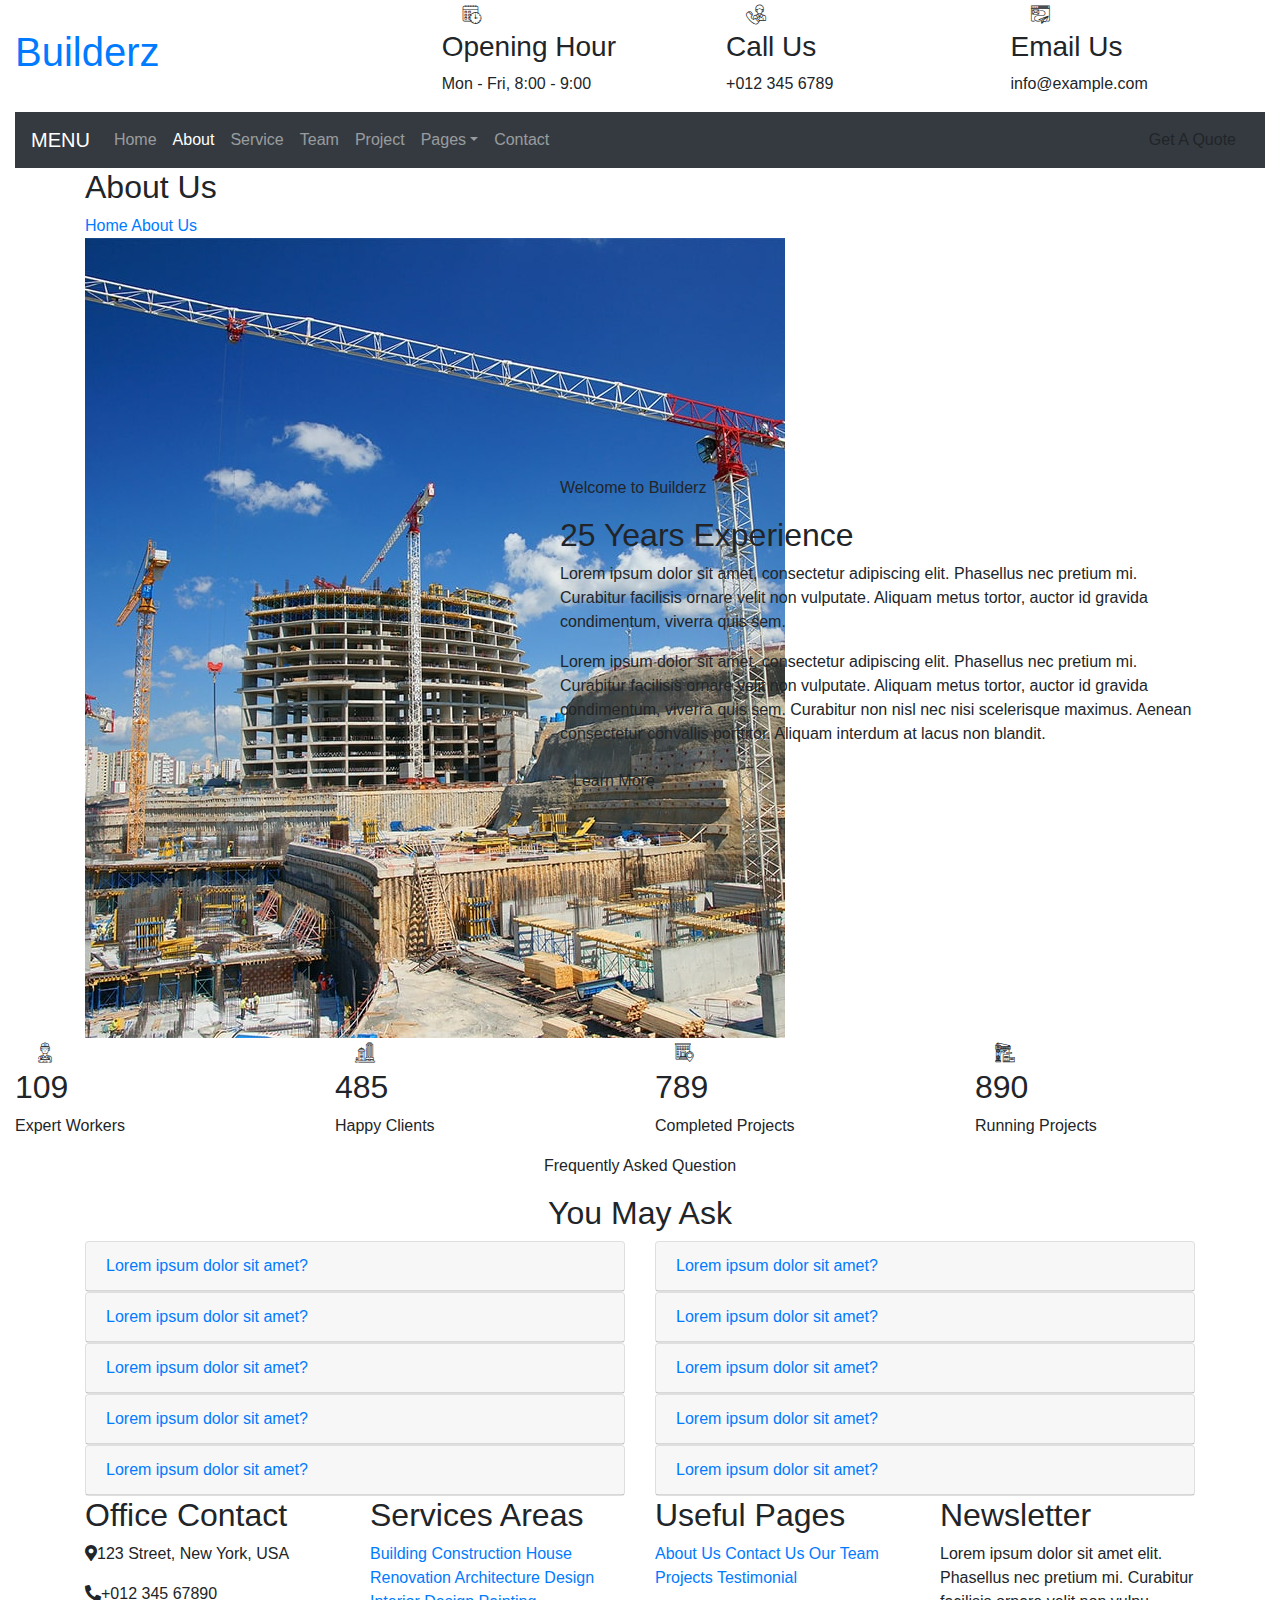
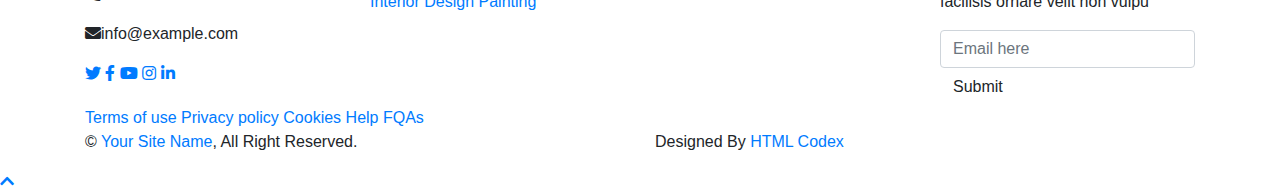
==== about.html @ 8bff6ef4 "first commit" ====
<!DOCTYPE html>
<html lang="en">
    <head>
        <meta charset="utf-8">
        <title>Builderz - Construction Company Website Template</title>
        <meta content="width=device-width, initial-scale=1.0" name="viewport">
        <meta content="Construction Company Website Template" name="keywords">
        <meta content="Construction Company Website Template" name="description">

        <!-- Favicon -->
        <link href="img/favicon.ico" rel="icon">

        <!-- Google Font -->
        <link href="https://fonts.googleapis.com/css2?family=Poppins:wght@100;200;300;400;500;600;700;800;900&display=swap" rel="stylesheet">

        <!-- CSS Libraries -->
        <link href="https://stackpath.bootstrapcdn.com/bootstrap/4.4.1/css/bootstrap.min.css" rel="stylesheet">
        <link href="https://cdnjs.cloudflare.com/ajax/libs/font-awesome/5.10.0/css/all.min.css" rel="stylesheet">
        <link href="lib/flaticon/font/flaticon.css" rel="stylesheet"> 
        <link href="lib/animate/animate.min.css" rel="stylesheet">
        <link href="lib/owlcarousel/assets/owl.carousel.min.css" rel="stylesheet">
        <link href="lib/lightbox/css/lightbox.min.css" rel="stylesheet">
        <link href="lib/slick/slick.css" rel="stylesheet">
        <link href="lib/slick/slick-theme.css" rel="stylesheet">

        <!-- Template Stylesheet -->
        <link href="css/style.css" rel="stylesheet">
    </head>

    <body>
        <div class="wrapper">
            <!-- Top Bar Start -->
            <div class="top-bar">
                <div class="container-fluid">
                    <div class="row align-items-center">
                        <div class="col-lg-4 col-md-12">
                            <div class="logo">
                                <a href="index.html">
                                    <h1>Builderz</h1>
                                    <!-- <img src="img/logo.jpg" alt="Logo"> -->
                                </a>
                            </div>
                        </div>
                        <div class="col-lg-8 col-md-7 d-none d-lg-block">
                            <div class="row">
                                <div class="col-4">
                                    <div class="top-bar-item">
                                        <div class="top-bar-icon">
                                            <i class="flaticon-calendar"></i>
                                        </div>
                                        <div class="top-bar-text">
                                            <h3>Opening Hour</h3>
                                            <p>Mon - Fri, 8:00 - 9:00</p>
                                        </div>
                                    </div>
                                </div>
                                <div class="col-4">
                                    <div class="top-bar-item">
                                        <div class="top-bar-icon">
                                            <i class="flaticon-call"></i>
                                        </div>
                                        <div class="top-bar-text">
                                            <h3>Call Us</h3>
                                            <p>+012 345 6789</p>
                                        </div>
                                    </div>
                                </div>
                                <div class="col-4">
                                    <div class="top-bar-item">
                                        <div class="top-bar-icon">
                                            <i class="flaticon-send-mail"></i>
                                        </div>
                                        <div class="top-bar-text">
                                            <h3>Email Us</h3>
                                            <p>info@example.com</p>
                                        </div>
                                    </div>
                                </div>
                            </div>
                        </div>
                    </div>
                </div>
            </div>
            <!-- Top Bar End -->

            <!-- Nav Bar Start -->
            <div class="nav-bar">
                <div class="container-fluid">
                    <nav class="navbar navbar-expand-lg bg-dark navbar-dark">
                        <a href="#" class="navbar-brand">MENU</a>
                        <button type="button" class="navbar-toggler" data-toggle="collapse" data-target="#navbarCollapse">
                            <span class="navbar-toggler-icon"></span>
                        </button>

                        <div class="collapse navbar-collapse justify-content-between" id="navbarCollapse">
                            <div class="navbar-nav mr-auto">
                                <a href="index.html" class="nav-item nav-link">Home</a>
                                <a href="about.html" class="nav-item nav-link active">About</a>
                                <a href="service.html" class="nav-item nav-link">Service</a>
                                <a href="team.html" class="nav-item nav-link">Team</a>
                                <a href="portfolio.html" class="nav-item nav-link">Project</a>
                                <div class="nav-item dropdown">
                                    <a href="#" class="nav-link dropdown-toggle" data-toggle="dropdown">Pages</a>
                                    <div class="dropdown-menu">
                                        <a href="blog.html" class="dropdown-item">Blog Page</a>
                                        <a href="single.html" class="dropdown-item">Single Page</a>
                                    </div>
                                </div>
                                <a href="contact.html" class="nav-item nav-link">Contact</a>
                            </div>
                            <div class="ml-auto">
                                <a class="btn" href="#">Get A Quote</a>
                            </div>
                        </div>
                    </nav>
                </div>
            </div>
            <!-- Nav Bar End -->
            
            
            <!-- Page Header Start -->
            <div class="page-header">
                <div class="container">
                    <div class="row">
                        <div class="col-12">
                            <h2>About Us</h2>
                        </div>
                        <div class="col-12">
                            <a href="">Home</a>
                            <a href="">About Us</a>
                        </div>
                    </div>
                </div>
            </div>
            <!-- Page Header End -->


            <!-- About Start -->
            <div class="about wow fadeInUp" data-wow-delay="0.1s">
                <div class="container">
                    <div class="row align-items-center">
                        <div class="col-lg-5 col-md-6">
                            <div class="about-img">
                                <img src="img/about.jpg" alt="Image">
                            </div>
                        </div>
                        <div class="col-lg-7 col-md-6">
                            <div class="section-header text-left">
                                <p>Welcome to Builderz</p>
                                <h2>25 Years Experience</h2>
                            </div>
                            <div class="about-text">
                                <p>
                                    Lorem ipsum dolor sit amet, consectetur adipiscing elit. Phasellus nec pretium mi. Curabitur facilisis ornare velit non vulputate. Aliquam metus tortor, auctor id gravida condimentum, viverra quis sem.
                                </p>
                                <p>
                                    Lorem ipsum dolor sit amet, consectetur adipiscing elit. Phasellus nec pretium mi. Curabitur facilisis ornare velit non vulputate. Aliquam metus tortor, auctor id gravida condimentum, viverra quis sem. Curabitur non nisl nec nisi scelerisque maximus. Aenean consectetur convallis porttitor. Aliquam interdum at lacus non blandit.
                                </p>
                                <a class="btn" href="">Learn More</a>
                            </div>
                        </div>
                    </div>
                </div>
            </div>
            <!-- About End -->
            
            
            <!-- Fact Start -->
            <div class="fact">
                <div class="container-fluid">
                    <div class="row counters">
                        <div class="col-md-6 fact-left wow slideInLeft">
                            <div class="row">
                                <div class="col-6">
                                    <div class="fact-icon">
                                        <i class="flaticon-worker"></i>
                                    </div>
                                    <div class="fact-text">
                                        <h2 data-toggle="counter-up">109</h2>
                                        <p>Expert Workers</p>
                                    </div>
                                </div>
                                <div class="col-6">
                                    <div class="fact-icon">
                                        <i class="flaticon-building"></i>
                                    </div>
                                    <div class="fact-text">
                                        <h2 data-toggle="counter-up">485</h2>
                                        <p>Happy Clients</p>
                                    </div>
                                </div>
                            </div>
                        </div>
                        <div class="col-md-6 fact-right wow slideInRight">
                            <div class="row">
                                <div class="col-6">
                                    <div class="fact-icon">
                                        <i class="flaticon-address"></i>
                                    </div>
                                    <div class="fact-text">
                                        <h2 data-toggle="counter-up">789</h2>
                                        <p>Completed Projects</p>
                                    </div>
                                </div>
                                <div class="col-6">
                                    <div class="fact-icon">
                                        <i class="flaticon-crane"></i>
                                    </div>
                                    <div class="fact-text">
                                        <h2 data-toggle="counter-up">890</h2>
                                        <p>Running Projects</p>
                                    </div>
                                </div>
                            </div>
                        </div>
                    </div>
                </div>
            </div>
            <!-- Fact End -->
            
            
            <!-- FAQs Start -->
            <div class="faqs">
                <div class="container">
                    <div class="section-header text-center">
                        <p>Frequently Asked Question</p>
                        <h2>You May Ask</h2>
                    </div>
                    <div class="row">
                        <div class="col-md-6">
                            <div id="accordion-1">
                                <div class="card wow fadeInLeft" data-wow-delay="0.1s">
                                    <div class="card-header">
                                        <a class="card-link collapsed" data-toggle="collapse" href="#collapseOne">
                                            Lorem ipsum dolor sit amet?
                                        </a>
                                    </div>
                                    <div id="collapseOne" class="collapse" data-parent="#accordion-1">
                                        <div class="card-body">
                                            Lorem ipsum dolor sit amet, consectetur adipiscing elit. Phasellus nec pretium mi. Curabitur facilisis ornare velit non.
                                        </div>
                                    </div>
                                </div>
                                <div class="card wow fadeInLeft" data-wow-delay="0.2s">
                                    <div class="card-header">
                                        <a class="card-link collapsed" data-toggle="collapse" href="#collapseTwo">
                                            Lorem ipsum dolor sit amet?
                                        </a>
                                    </div>
                                    <div id="collapseTwo" class="collapse" data-parent="#accordion-1">
                                        <div class="card-body">
                                            Lorem ipsum dolor sit amet, consectetur adipiscing elit. Phasellus nec pretium mi. Curabitur facilisis ornare velit non.
                                        </div>
                                    </div>
                                </div>
                                <div class="card wow fadeInLeft" data-wow-delay="0.3s">
                                    <div class="card-header">
                                        <a class="card-link collapsed" data-toggle="collapse" href="#collapseThree">
                                            Lorem ipsum dolor sit amet?
                                        </a>
                                    </div>
                                    <div id="collapseThree" class="collapse" data-parent="#accordion-1">
                                        <div class="card-body">
                                            Lorem ipsum dolor sit amet, consectetur adipiscing elit. Phasellus nec pretium mi. Curabitur facilisis ornare velit non.
                                        </div>
                                    </div>
                                </div>
                                <div class="card wow fadeInLeft" data-wow-delay="0.4s">
                                    <div class="card-header">
                                        <a class="card-link collapsed" data-toggle="collapse" href="#collapseFour">
                                            Lorem ipsum dolor sit amet?
                                        </a>
                                    </div>
                                    <div id="collapseFour" class="collapse" data-parent="#accordion-1">
                                        <div class="card-body">
                                            Lorem ipsum dolor sit amet, consectetur adipiscing elit. Phasellus nec pretium mi. Curabitur facilisis ornare velit non.
                                        </div>
                                    </div>
                                </div>
                                <div class="card wow fadeInLeft" data-wow-delay="0.5s">
                                    <div class="card-header">
                                        <a class="card-link collapsed" data-toggle="collapse" href="#collapseFive">
                                            Lorem ipsum dolor sit amet?
                                        </a>
                                    </div>
                                    <div id="collapseFive" class="collapse" data-parent="#accordion-1">
                                        <div class="card-body">
                                            Lorem ipsum dolor sit amet, consectetur adipiscing elit. Phasellus nec pretium mi. Curabitur facilisis ornare velit non.
                                        </div>
                                    </div>
                                </div>
                            </div>
                        </div>
                        <div class="col-md-6">
                            <div id="accordion-2">
                                <div class="card wow fadeInRight" data-wow-delay="0.1s">
                                    <div class="card-header">
                                        <a class="card-link collapsed" data-toggle="collapse" href="#collapseSix">
                                            Lorem ipsum dolor sit amet?
                                        </a>
                                    </div>
                                    <div id="collapseSix" class="collapse" data-parent="#accordion-2">
                                        <div class="card-body">
                                            Lorem ipsum dolor sit amet, consectetur adipiscing elit. Phasellus nec pretium mi. Curabitur facilisis ornare velit non.
                                        </div>
                                    </div>
                                </div>
                                <div class="card wow fadeInRight" data-wow-delay="0.2s">
                                    <div class="card-header">
                                        <a class="card-link collapsed" data-toggle="collapse" href="#collapseSeven">
                                            Lorem ipsum dolor sit amet?
                                        </a>
                                    </div>
                                    <div id="collapseSeven" class="collapse" data-parent="#accordion-2">
                                        <div class="card-body">
                                            Lorem ipsum dolor sit amet, consectetur adipiscing elit. Phasellus nec pretium mi. Curabitur facilisis ornare velit non.
                                        </div>
                                    </div>
                                </div>
                                <div class="card wow fadeInRight" data-wow-delay="0.3s">
                                    <div class="card-header">
                                        <a class="card-link collapsed" data-toggle="collapse" href="#collapseEight">
                                            Lorem ipsum dolor sit amet?
                                        </a>
                                    </div>
                                    <div id="collapseEight" class="collapse" data-parent="#accordion-2">
                                        <div class="card-body">
                                            Lorem ipsum dolor sit amet, consectetur adipiscing elit. Phasellus nec pretium mi. Curabitur facilisis ornare velit non.
                                        </div>
                                    </div>
                                </div>
                                <div class="card wow fadeInRight" data-wow-delay="0.4s">
                                    <div class="card-header">
                                        <a class="card-link collapsed" data-toggle="collapse" href="#collapseNine">
                                            Lorem ipsum dolor sit amet?
                                        </a>
                                    </div>
                                    <div id="collapseNine" class="collapse" data-parent="#accordion-2">
                                        <div class="card-body">
                                            Lorem ipsum dolor sit amet, consectetur adipiscing elit. Phasellus nec pretium mi. Curabitur facilisis ornare velit non.
                                        </div>
                                    </div>
                                </div>
                                <div class="card wow fadeInRight" data-wow-delay="0.5s">
                                    <div class="card-header">
                                        <a class="card-link collapsed" data-toggle="collapse" href="#collapseTen">
                                            Lorem ipsum dolor sit amet?
                                        </a>
                                    </div>
                                    <div id="collapseTen" class="collapse" data-parent="#accordion-2">
                                        <div class="card-body">
                                            Lorem ipsum dolor sit amet, consectetur adipiscing elit. Phasellus nec pretium mi. Curabitur facilisis ornare velit non.
                                        </div>
                                    </div>
                                </div>
                            </div>
                        </div>
                    </div>
                </div>
            </div>
            <!-- FAQs End -->


            <!-- Footer Start -->
            <div class="footer wow fadeIn" data-wow-delay="0.3s">
                <div class="container">
                    <div class="row">
                        <div class="col-md-6 col-lg-3">
                            <div class="footer-contact">
                                <h2>Office Contact</h2>
                                <p><i class="fa fa-map-marker-alt"></i>123 Street, New York, USA</p>
                                <p><i class="fa fa-phone-alt"></i>+012 345 67890</p>
                                <p><i class="fa fa-envelope"></i>info@example.com</p>
                                <div class="footer-social">
                                    <a href=""><i class="fab fa-twitter"></i></a>
                                    <a href=""><i class="fab fa-facebook-f"></i></a>
                                    <a href=""><i class="fab fa-youtube"></i></a>
                                    <a href=""><i class="fab fa-instagram"></i></a>
                                    <a href=""><i class="fab fa-linkedin-in"></i></a>
                                </div>
                            </div>
                        </div>
                        <div class="col-md-6 col-lg-3">
                            <div class="footer-link">
                                <h2>Services Areas</h2>
                                <a href="">Building Construction</a>
                                <a href="">House Renovation</a>
                                <a href="">Architecture Design</a>
                                <a href="">Interior Design</a>
                                <a href="">Painting</a>
                            </div>
                        </div>
                        <div class="col-md-6 col-lg-3">
                            <div class="footer-link">
                                <h2>Useful Pages</h2>
                                <a href="">About Us</a>
                                <a href="">Contact Us</a>
                                <a href="">Our Team</a>
                                <a href="">Projects</a>
                                <a href="">Testimonial</a>
                            </div>
                        </div>
                        <div class="col-md-6 col-lg-3">
                            <div class="newsletter">
                                <h2>Newsletter</h2>
                                <p>
                                    Lorem ipsum dolor sit amet elit. Phasellus nec pretium mi. Curabitur facilisis ornare velit non vulpu
                                </p>
                                <div class="form">
                                    <input class="form-control" placeholder="Email here">
                                    <button class="btn">Submit</button>
                                </div>
                            </div>
                        </div>
                    </div>
                </div>
                <div class="container footer-menu">
                    <div class="f-menu">
                        <a href="">Terms of use</a>
                        <a href="">Privacy policy</a>
                        <a href="">Cookies</a>
                        <a href="">Help</a>
                        <a href="">FQAs</a>
                    </div>
                </div>
                <div class="container copyright">
                    <div class="row">
                        <div class="col-md-6">
                            <p>&copy; <a href="#">Your Site Name</a>, All Right Reserved.</p>
                        </div>
                        <div class="col-md-6">
                            <p>Designed By <a href="https://htmlcodex.com">HTML Codex</a></p>
                        </div>
                    </div>
                </div>
            </div>
            <!-- Footer End -->

            <a href="#" class="back-to-top"><i class="fa fa-chevron-up"></i></a>
        </div>

        <!-- JavaScript Libraries -->
        <script src="https://code.jquery.com/jquery-3.4.1.min.js"></script>
        <script src="https://stackpath.bootstrapcdn.com/bootstrap/4.4.1/js/bootstrap.bundle.min.js"></script>
        <script src="lib/easing/easing.min.js"></script>
        <script src="lib/wow/wow.min.js"></script>
        <script src="lib/owlcarousel/owl.carousel.min.js"></script>
        <script src="lib/isotope/isotope.pkgd.min.js"></script>
        <script src="lib/lightbox/js/lightbox.min.js"></script>
        <script src="lib/waypoints/waypoints.min.js"></script>
        <script src="lib/counterup/counterup.min.js"></script>
        <script src="lib/slick/slick.min.js"></script>

        <!-- Template Javascript -->
        <script src="js/main.js"></script>
    </body>
</html>
---- lib/flaticon/font/flaticon.css ----
/*
  	Flaticon icon font: Flaticon
  	Creation date: 23/08/2020 07:24
  	*/

@font-face {
  font-family: "Flaticon";
  src: url("./Flaticon.eot");
  src: url("./Flaticon.eot?#iefix") format("embedded-opentype"),
       url("./Flaticon.woff2") format("woff2"),
       url("./Flaticon.woff") format("woff"),
       url("./Flaticon.ttf") format("truetype"),
       url("./Flaticon.svg#Flaticon") format("svg");
  font-weight: normal;
  font-style: normal;
}

@media screen and (-webkit-min-device-pixel-ratio:0) {
  @font-face {
    font-family: "Flaticon";
    src: url("./Flaticon.svg#Flaticon") format("svg");
  }
}

[class^="flaticon-"]:before, [class*=" flaticon-"]:before,
[class^="flaticon-"]:after, [class*=" flaticon-"]:after {   
  font-family: Flaticon;
        font-size: 20px;
font-style: normal;
margin-left: 20px;
}

.flaticon-concrete:before { content: "\f100"; }
.flaticon-worker:before { content: "\f101"; }
.flaticon-measure:before { content: "\f102"; }
.flaticon-building:before { content: "\f103"; }
.flaticon-brush:before { content: "\f104"; }
.flaticon-crane:before { content: "\f105"; }
.flaticon-call:before { content: "\f106"; }
.flaticon-calendar:before { content: "\f107"; }
.flaticon-send-mail:before { content: "\f108"; }
.flaticon-address:before { content: "\f109"; }
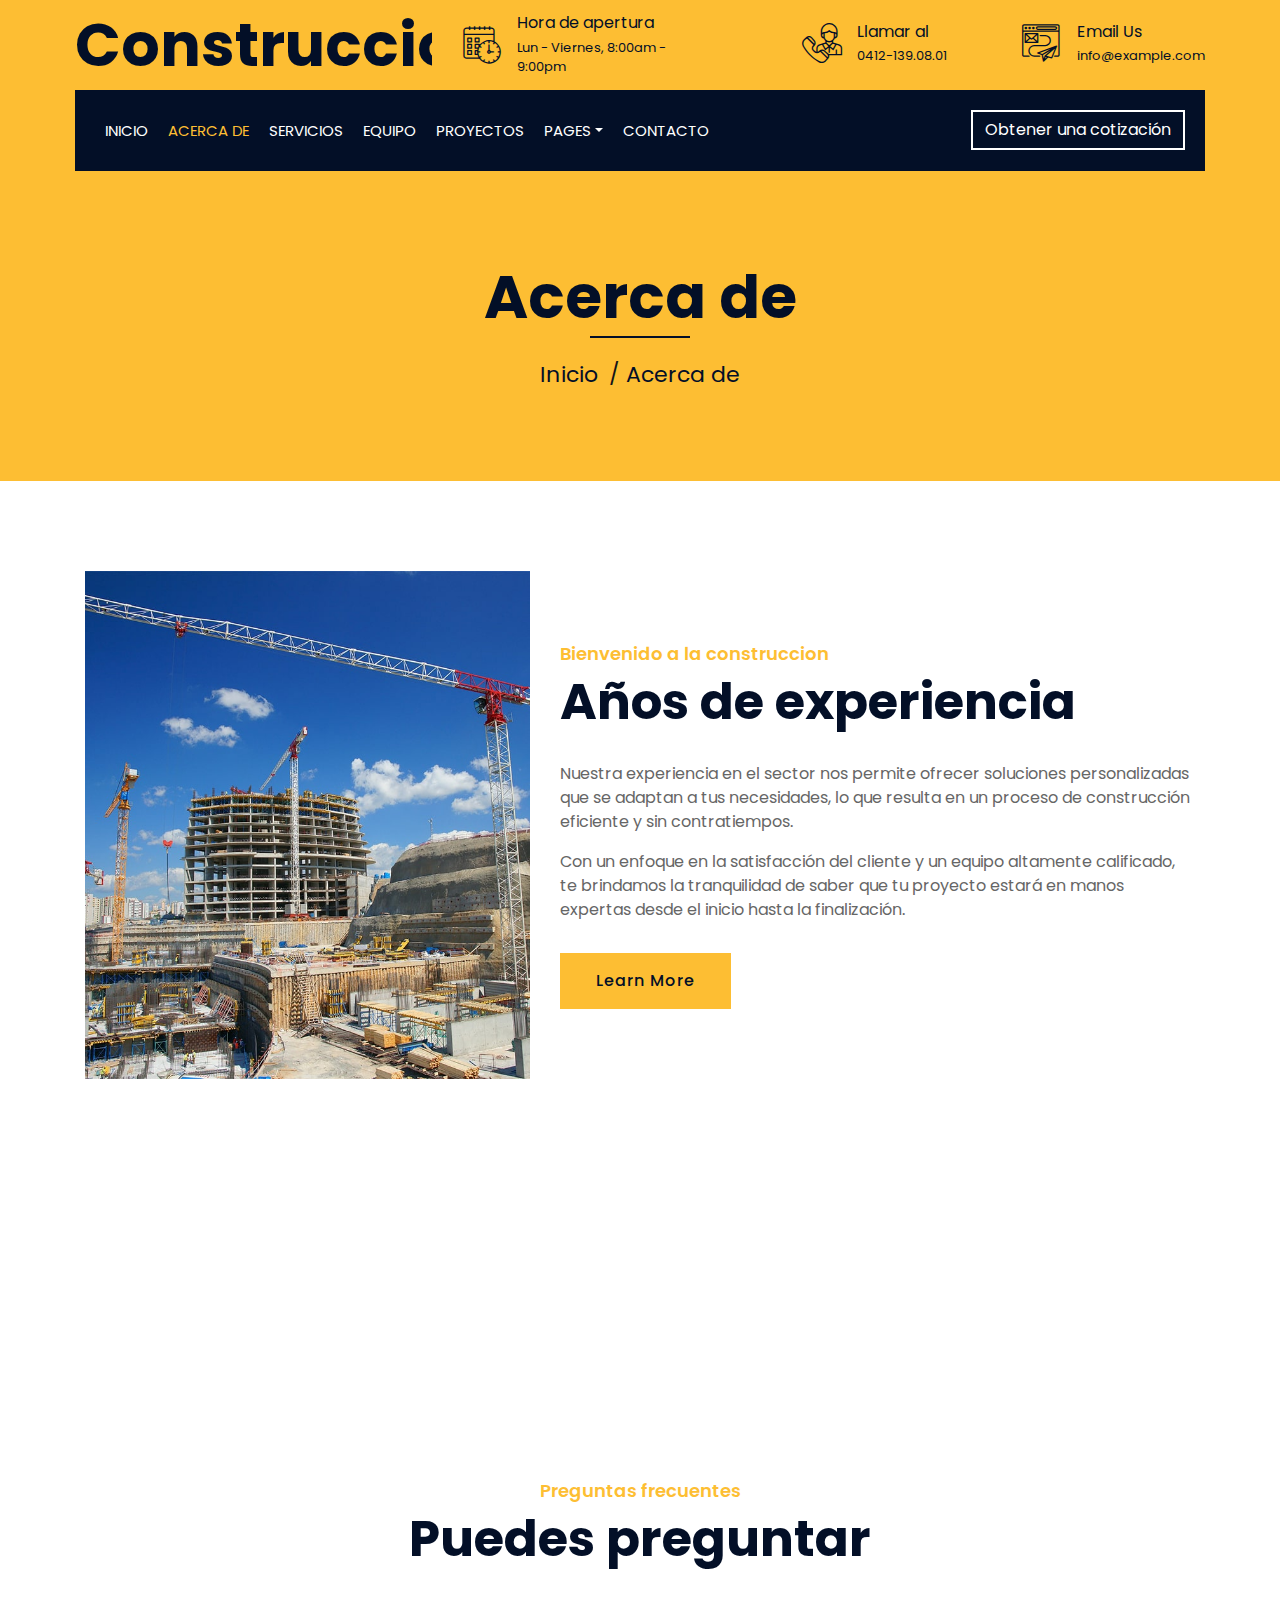
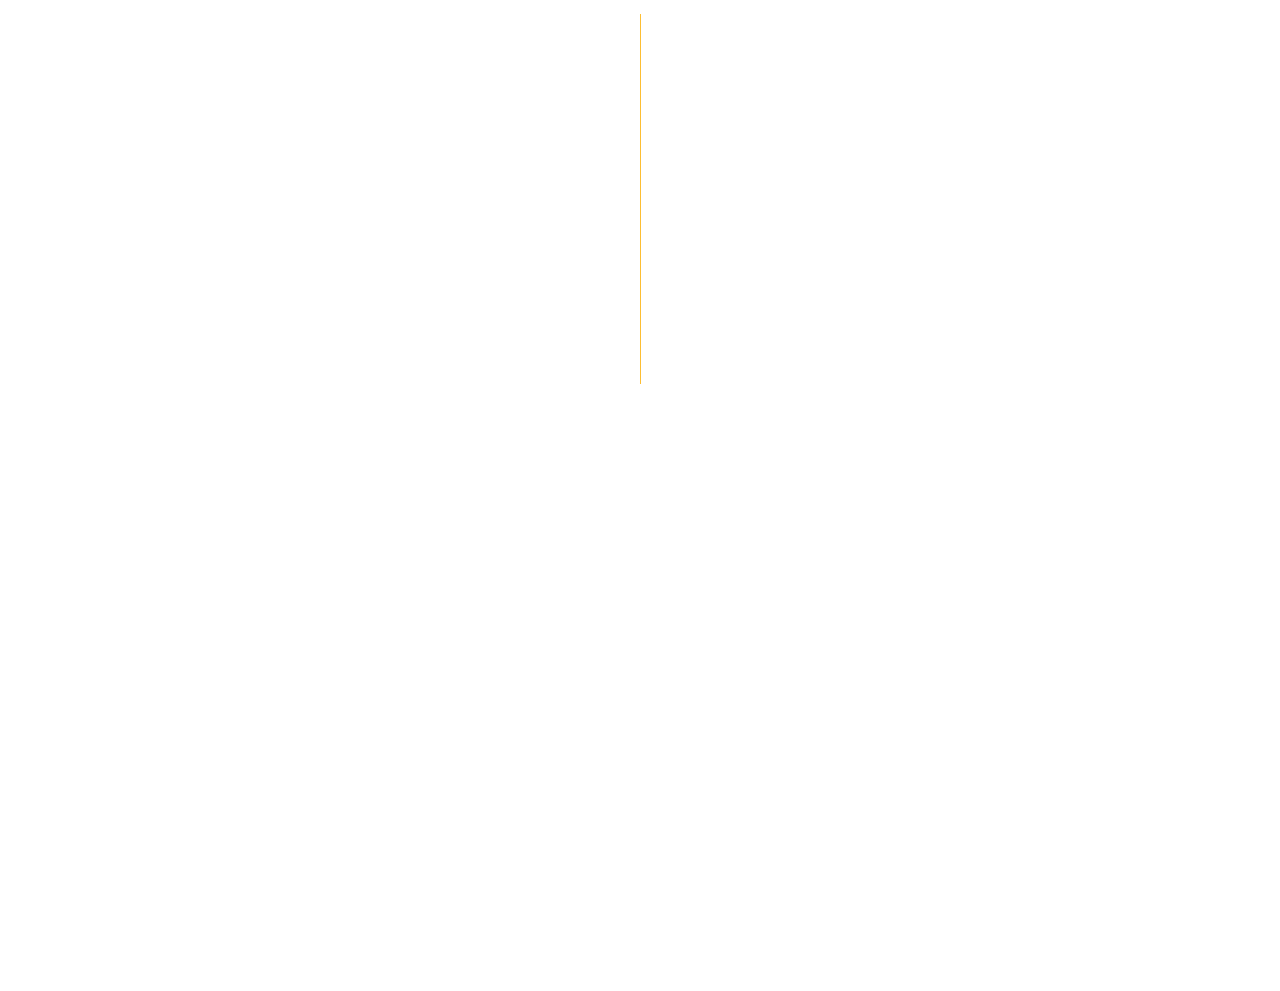
==== commit 38ab31b4: "traduciones" ====
--- a/about.html
+++ b/about.html
@@ -2,7 +2,7 @@
 <html lang="en">
     <head>
         <meta charset="utf-8">
-        <title>Builderz - Construction Company Website Template</title>
+        <title>Construcción - Plantilla de sitio web de empresa de construcción</title>
         <meta content="width=device-width, initial-scale=1.0" name="viewport">
         <meta content="Construction Company Website Template" name="keywords">
         <meta content="Construction Company Website Template" name="description">
@@ -36,7 +36,7 @@
                         <div class="col-lg-4 col-md-12">
                             <div class="logo">
                                 <a href="index.html">
-                                    <h1>Builderz</h1>
+                                    <h1>Construcciones</h1>
                                     <!-- <img src="img/logo.jpg" alt="Logo"> -->
                                 </a>
                             </div>
@@ -49,8 +49,8 @@
                                             <i class="flaticon-calendar"></i>
                                         </div>
                                         <div class="top-bar-text">
-                                            <h3>Opening Hour</h3>
-                                            <p>Mon - Fri, 8:00 - 9:00</p>
+                                            <h3>Hora de apertura</h3>
+                                            <p>Lun - Viernes, 8:00am - 9:00pm</p>
                                         </div>
                                     </div>
                                 </div>
@@ -60,8 +60,8 @@
                                             <i class="flaticon-call"></i>
                                         </div>
                                         <div class="top-bar-text">
-                                            <h3>Call Us</h3>
-                                            <p>+012 345 6789</p>
+                                            <h3>Llamar al</h3>
+                                            <p>0412-139.08.01</p>
                                         </div>
                                     </div>
                                 </div>
@@ -94,22 +94,22 @@
 
                         <div class="collapse navbar-collapse justify-content-between" id="navbarCollapse">
                             <div class="navbar-nav mr-auto">
-                                <a href="index.html" class="nav-item nav-link">Home</a>
-                                <a href="about.html" class="nav-item nav-link active">About</a>
-                                <a href="service.html" class="nav-item nav-link">Service</a>
-                                <a href="team.html" class="nav-item nav-link">Team</a>
-                                <a href="portfolio.html" class="nav-item nav-link">Project</a>
+                                <a href="index.html" class="nav-item nav-link">Inicio</a>
+                                <a href="about.html" class="nav-item nav-link active">Acerca de</a>
+                                <a href="service.html" class="nav-item nav-link">Servicios</a>
+                                <a href="team.html" class="nav-item nav-link">Equipo</a>
+                                <a href="portfolio.html" class="nav-item nav-link">Proyectos</a>
                                 <div class="nav-item dropdown">
                                     <a href="#" class="nav-link dropdown-toggle" data-toggle="dropdown">Pages</a>
                                     <div class="dropdown-menu">
-                                        <a href="blog.html" class="dropdown-item">Blog Page</a>
-                                        <a href="single.html" class="dropdown-item">Single Page</a>
-                                    </div>
-                                </div>
-                                <a href="contact.html" class="nav-item nav-link">Contact</a>
+                                        <a href="blog.html" class="dropdown-item">Página de blog</a>
+                                        <a href="single.html" class="dropdown-item">Una sola pagina</a>
+                                    </div>
+                                </div>
+                                <a href="contact.html" class="nav-item nav-link">Contacto</a>
                             </div>
                             <div class="ml-auto">
-                                <a class="btn" href="#">Get A Quote</a>
+                                <a class="btn" href="#">Obtener una cotización</a>
                             </div>
                         </div>
                     </nav>
@@ -123,11 +123,11 @@
                 <div class="container">
                     <div class="row">
                         <div class="col-12">
-                            <h2>About Us</h2>
+                            <h2>Acerca de </h2>
                         </div>
                         <div class="col-12">
-                            <a href="">Home</a>
-                            <a href="">About Us</a>
+                            <a href="">Inicio</a>
+                            <a href="">Acerca de </a>
                         </div>
                     </div>
                 </div>
@@ -146,15 +146,15 @@
                         </div>
                         <div class="col-lg-7 col-md-6">
                             <div class="section-header text-left">
-                                <p>Welcome to Builderz</p>
-                                <h2>25 Years Experience</h2>
+                                <p>Bienvenido a la construccion</p>
+                                <h2>Años de experiencia</h2>
                             </div>
                             <div class="about-text">
                                 <p>
-                                    Lorem ipsum dolor sit amet, consectetur adipiscing elit. Phasellus nec pretium mi. Curabitur facilisis ornare velit non vulputate. Aliquam metus tortor, auctor id gravida condimentum, viverra quis sem.
+                                    Nuestra experiencia en el sector nos permite ofrecer soluciones personalizadas que se adaptan a tus necesidades, lo que resulta en un proceso de construcción eficiente y sin contratiempos.
                                 </p>
                                 <p>
-                                    Lorem ipsum dolor sit amet, consectetur adipiscing elit. Phasellus nec pretium mi. Curabitur facilisis ornare velit non vulputate. Aliquam metus tortor, auctor id gravida condimentum, viverra quis sem. Curabitur non nisl nec nisi scelerisque maximus. Aenean consectetur convallis porttitor. Aliquam interdum at lacus non blandit.
+                                    Con un enfoque en la satisfacción del cliente y un equipo altamente calificado, te brindamos la tranquilidad de saber que tu proyecto estará en manos expertas desde el inicio hasta la finalización.
                                 </p>
                                 <a class="btn" href="">Learn More</a>
                             </div>
@@ -177,7 +177,7 @@
                                     </div>
                                     <div class="fact-text">
                                         <h2 data-toggle="counter-up">109</h2>
-                                        <p>Expert Workers</p>
+                                        <p>Trabajadores expertos</p>
                                     </div>
                                 </div>
                                 <div class="col-6">
@@ -186,7 +186,7 @@
                                     </div>
                                     <div class="fact-text">
                                         <h2 data-toggle="counter-up">485</h2>
-                                        <p>Happy Clients</p>
+                                        <p>Clientes felices</p>
                                     </div>
                                 </div>
                             </div>
@@ -199,7 +199,7 @@
                                     </div>
                                     <div class="fact-text">
                                         <h2 data-toggle="counter-up">789</h2>
-                                        <p>Completed Projects</p>
+                                        <p>Proyectos cumplidos</p>
                                     </div>
                                 </div>
                                 <div class="col-6">
@@ -208,7 +208,7 @@
                                     </div>
                                     <div class="fact-text">
                                         <h2 data-toggle="counter-up">890</h2>
-                                        <p>Running Projects</p>
+                                        <p>Proyectos arrancados</p>
                                     </div>
                                 </div>
                             </div>
@@ -223,8 +223,8 @@
             <div class="faqs">
                 <div class="container">
                     <div class="section-header text-center">
-                        <p>Frequently Asked Question</p>
-                        <h2>You May Ask</h2>
+                        <p>Preguntas frecuentes</p>
+                        <h2>Puedes preguntar</h2>
                     </div>
                     <div class="row">
                         <div class="col-md-6">
@@ -232,60 +232,60 @@
                                 <div class="card wow fadeInLeft" data-wow-delay="0.1s">
                                     <div class="card-header">
                                         <a class="card-link collapsed" data-toggle="collapse" href="#collapseOne">
-                                            Lorem ipsum dolor sit amet?
+                                            ¿Qué servicios ofrecen?
                                         </a>
                                     </div>
                                     <div id="collapseOne" class="collapse" data-parent="#accordion-1">
                                         <div class="card-body">
-                                            Lorem ipsum dolor sit amet, consectetur adipiscing elit. Phasellus nec pretium mi. Curabitur facilisis ornare velit non.
+                                            Ofrecemos una amplia gama de servicios de construcción, incluyendo construcción residencial y comercial, remodelaciones, trabajos de plomería, electricidad, y servicios de diseño y planificación.
                                         </div>
                                     </div>
                                 </div>
                                 <div class="card wow fadeInLeft" data-wow-delay="0.2s">
                                     <div class="card-header">
                                         <a class="card-link collapsed" data-toggle="collapse" href="#collapseTwo">
-                                            Lorem ipsum dolor sit amet?
+                                            ¿Como comunicarse con nosotros?
                                         </a>
                                     </div>
                                     <div id="collapseTwo" class="collapse" data-parent="#accordion-1">
                                         <div class="card-body">
-                                            Lorem ipsum dolor sit amet, consectetur adipiscing elit. Phasellus nec pretium mi. Curabitur facilisis ornare velit non.
+                                            Puede comunicarse con nosotros a travez del 0412-139.08.01 o enviarnos un mensaje por correo electronico y con gusto le atenderemos
                                         </div>
                                     </div>
                                 </div>
                                 <div class="card wow fadeInLeft" data-wow-delay="0.3s">
                                     <div class="card-header">
                                         <a class="card-link collapsed" data-toggle="collapse" href="#collapseThree">
-                                            Lorem ipsum dolor sit amet?
+                                            ¿Están licenciados y asegurados?
                                         </a>
                                     </div>
                                     <div id="collapseThree" class="collapse" data-parent="#accordion-1">
                                         <div class="card-body">
-                                            Lorem ipsum dolor sit amet, consectetur adipiscing elit. Phasellus nec pretium mi. Curabitur facilisis ornare velit non.
+                                            Sí, estamos completamente licenciados y asegurados. Cumplimos con todas las regulaciones locales y estatales para garantizar la seguridad y calidad de nuestros servicios.
                                         </div>
                                     </div>
                                 </div>
                                 <div class="card wow fadeInLeft" data-wow-delay="0.4s">
                                     <div class="card-header">
                                         <a class="card-link collapsed" data-toggle="collapse" href="#collapseFour">
-                                            Lorem ipsum dolor sit amet?
+                                            ¿Cuánto tiempo tomará completar mi proyecto?
                                         </a>
                                     </div>
                                     <div id="collapseFour" class="collapse" data-parent="#accordion-1">
                                         <div class="card-body">
-                                            Lorem ipsum dolor sit amet, consectetur adipiscing elit. Phasellus nec pretium mi. Curabitur facilisis ornare velit non.
+                                            Sí, estamos completamente licenciados y asegurados. Cumplimos con todas las regulaciones locales y estatales para garantizar la seguridad y calidad de nuestros servicios.
                                         </div>
                                     </div>
                                 </div>
                                 <div class="card wow fadeInLeft" data-wow-delay="0.5s">
                                     <div class="card-header">
                                         <a class="card-link collapsed" data-toggle="collapse" href="#collapseFive">
-                                            Lorem ipsum dolor sit amet?
+                                            ¿Cuánto tiempo tomará completar mi proyecto?
                                         </a>
                                     </div>
                                     <div id="collapseFive" class="collapse" data-parent="#accordion-1">
                                         <div class="card-body">
-                                            Lorem ipsum dolor sit amet, consectetur adipiscing elit. Phasellus nec pretium mi. Curabitur facilisis ornare velit non.
+                                            El tiempo de finalización depende del tipo y tamaño del proyecto. Después de una consulta inicial, podemos ofrecerte un cronograma estimado.
                                         </div>
                                     </div>
                                 </div>
@@ -296,60 +296,60 @@
                                 <div class="card wow fadeInRight" data-wow-delay="0.1s">
                                     <div class="card-header">
                                         <a class="card-link collapsed" data-toggle="collapse" href="#collapseSix">
-                                            Lorem ipsum dolor sit amet?
+                                            ¿Ofrecen garantías en su trabajo?
                                         </a>
                                     </div>
                                     <div id="collapseSix" class="collapse" data-parent="#accordion-2">
                                         <div class="card-body">
-                                            Lorem ipsum dolor sit amet, consectetur adipiscing elit. Phasellus nec pretium mi. Curabitur facilisis ornare velit non.
+                                            Sí, ofrecemos garantías en nuestros trabajos. La duración y los términos de la garantía dependen del tipo de servicio realizado.
                                         </div>
                                     </div>
                                 </div>
                                 <div class="card wow fadeInRight" data-wow-delay="0.2s">
                                     <div class="card-header">
                                         <a class="card-link collapsed" data-toggle="collapse" href="#collapseSeven">
-                                            Lorem ipsum dolor sit amet?
+                                            ¿Cómo puedo obtener un presupuesto?
                                         </a>
                                     </div>
                                     <div id="collapseSeven" class="collapse" data-parent="#accordion-2">
                                         <div class="card-body">
-                                            Lorem ipsum dolor sit amet, consectetur adipiscing elit. Phasellus nec pretium mi. Curabitur facilisis ornare velit non.
+                                            Puedes solicitar un presupuesto llenando nuestro formulario en línea o llamándonos directamente. Realizaremos una evaluación de tus necesidades y te proporcionaremos un presupuesto detallado.
                                         </div>
                                     </div>
                                 </div>
                                 <div class="card wow fadeInRight" data-wow-delay="0.3s">
                                     <div class="card-header">
                                         <a class="card-link collapsed" data-toggle="collapse" href="#collapseEight">
-                                            Lorem ipsum dolor sit amet?
+                                            ¿Qué tipo de materiales utilizan?
                                         </a>
                                     </div>
                                     <div id="collapseEight" class="collapse" data-parent="#accordion-2">
                                         <div class="card-body">
-                                            Lorem ipsum dolor sit amet, consectetur adipiscing elit. Phasellus nec pretium mi. Curabitur facilisis ornare velit non.
+                                            Utilizamos materiales de alta calidad y trabajamos con proveedores de confianza. Si tienes preferencias específicas, estamos abiertos a discutirlas.
                                         </div>
                                     </div>
                                 </div>
                                 <div class="card wow fadeInRight" data-wow-delay="0.4s">
                                     <div class="card-header">
                                         <a class="card-link collapsed" data-toggle="collapse" href="#collapseNine">
-                                            Lorem ipsum dolor sit amet?
+                                            ¿Puedo ver ejemplos de trabajos anteriores?
                                         </a>
                                     </div>
                                     <div id="collapseNine" class="collapse" data-parent="#accordion-2">
                                         <div class="card-body">
-                                            Lorem ipsum dolor sit amet, consectetur adipiscing elit. Phasellus nec pretium mi. Curabitur facilisis ornare velit non.
+                                            Sí, tenemos un portafolio de proyectos anteriores que podemos compartir contigo. También podemos proporcionarte referencias de clientes anteriores.
                                         </div>
                                     </div>
                                 </div>
                                 <div class="card wow fadeInRight" data-wow-delay="0.5s">
                                     <div class="card-header">
                                         <a class="card-link collapsed" data-toggle="collapse" href="#collapseTen">
-                                            Lorem ipsum dolor sit amet?
+                                            ¿Realizan trabajos de emergencia?
                                         </a>
                                     </div>
                                     <div id="collapseTen" class="collapse" data-parent="#accordion-2">
                                         <div class="card-body">
-                                            Lorem ipsum dolor sit amet, consectetur adipiscing elit. Phasellus nec pretium mi. Curabitur facilisis ornare velit non.
+                                            Sí, ofrecemos servicios de emergencia para situaciones críticas, como daños por agua o problemas estructurales. Contáctanos y responderemos lo más rápido posible.
                                         </div>
                                     </div>
                                 </div>
@@ -367,9 +367,9 @@
                     <div class="row">
                         <div class="col-md-6 col-lg-3">
                             <div class="footer-contact">
-                                <h2>Office Contact</h2>
-                                <p><i class="fa fa-map-marker-alt"></i>123 Street, New York, USA</p>
-                                <p><i class="fa fa-phone-alt"></i>+012 345 67890</p>
+                                <h2>Contacto de la oficina</h2>
+                                <p><i class="fa fa-map-marker-alt"></i>Venezuela, Edo Miranda, San Antonio de los altos</p>
+                                <p><i class="fa fa-phone-alt"></i>0412-139.08.01</p>
                                 <p><i class="fa fa-envelope"></i>info@example.com</p>
                                 <div class="footer-social">
                                     <a href=""><i class="fab fa-twitter"></i></a>
@@ -382,33 +382,33 @@
                         </div>
                         <div class="col-md-6 col-lg-3">
                             <div class="footer-link">
-                                <h2>Services Areas</h2>
-                                <a href="">Building Construction</a>
-                                <a href="">House Renovation</a>
-                                <a href="">Architecture Design</a>
-                                <a href="">Interior Design</a>
-                                <a href="">Painting</a>
+                                <h2>Áreas de Servicios</h2>
+                                <a href="">Construcción</a>
+                                <a href="">Renovación de la casa</a>
+                                <a href="">Diseño de Arquitectura</a>
+                                <a href="">Diseño de interiores</a>
+                                <a href="">Cuadro</a>
                             </div>
                         </div>
                         <div class="col-md-6 col-lg-3">
                             <div class="footer-link">
-                                <h2>Useful Pages</h2>
-                                <a href="">About Us</a>
-                                <a href="">Contact Us</a>
-                                <a href="">Our Team</a>
-                                <a href="">Projects</a>
-                                <a href="">Testimonial</a>
+                                <h2>Páginas útiles</h2>
+                                <a href="">Acerca de nosotros</a>
+                                <a href="">Contáctenos</a>
+                                <a href="">Nuetro equipo</a>
+                                <a href="">Proyectos</a>
+                                <a href="">Testimonios</a>
                             </div>
                         </div>
                         <div class="col-md-6 col-lg-3">
                             <div class="newsletter">
-                                <h2>Newsletter</h2>
+                                <h2>Hoja informativa</h2>
                                 <p>
-                                    Lorem ipsum dolor sit amet elit. Phasellus nec pretium mi. Curabitur facilisis ornare velit non vulpu
+                                    Contacte con nosotros y lo atenderemos
                                 </p>
                                 <div class="form">
                                     <input class="form-control" placeholder="Email here">
-                                    <button class="btn">Submit</button>
+                                    <button class="btn">Entregar</button>
                                 </div>
                             </div>
                         </div>
@@ -416,20 +416,20 @@
                 </div>
                 <div class="container footer-menu">
                     <div class="f-menu">
-                        <a href="">Terms of use</a>
-                        <a href="">Privacy policy</a>
+                        <a href="">Condiciones de uso</a>
+                        <a href="">Política de privacidad</a>
                         <a href="">Cookies</a>
-                        <a href="">Help</a>
+                        <a href="">Ayuda</a>
                         <a href="">FQAs</a>
                     </div>
                 </div>
                 <div class="container copyright">
                     <div class="row">
                         <div class="col-md-6">
-                            <p>&copy; <a href="#">Your Site Name</a>, All Right Reserved.</p>
+                            <p>&copy; <a href="#">Brother & Alberto</a>, All Right Reserved.</p>
                         </div>
                         <div class="col-md-6">
-                            <p>Designed By <a href="https://htmlcodex.com">HTML Codex</a></p>
+                            <p>Desarrollador por  <a href="https://github.com/agrelajose">José Agrela</a></p>
                         </div>
                     </div>
                 </div>
--- a/css/style.css
+++ b/css/style.css
@@ -0,0 +1,2239 @@
+/*******************************/
+/********* General CSS *********/
+/*******************************/
+body {
+    color: #666666;
+    background: #dddddd;
+    font-family: 'Poppins', sans-serif;
+    font-weight: 400;
+}
+
+h1,
+h2, 
+h3, 
+h4,
+h5, 
+h6 {
+    color: #030f27;
+}
+
+a {
+    color: #666666;
+    transition: .3s;
+}
+
+a:hover,
+a:active,
+a:focus {
+    color: #fdbe33;
+    outline: none;
+    text-decoration: none;
+}
+
+.btn:focus {
+    box-shadow: none;
+}
+
+.wrapper {
+    position: relative;
+    width: 100%;
+    max-width: 1366px;
+    margin: 0 auto;
+    background: #ffffff;
+}
+
+.back-to-top {
+    position: fixed;
+    display: none;
+    background: #fdbe33;
+    color: #121518;
+    width: 44px;
+    height: 44px;
+    text-align: center;
+    line-height: 1;
+    font-size: 22px;
+    right: 15px;
+    bottom: 15px;
+    transition: background 0.5s;
+    z-index: 9;
+}
+
+.back-to-top:hover {
+    color: #fdbe33;
+    background: #121518;
+}
+
+.back-to-top i {
+    padding-top: 10px;
+}
+
+.btn {
+    transition: .3s;
+}
+
+
+/**********************************/
+/********** Top Bar CSS ***********/
+/**********************************/
+.top-bar {
+    position: relative;
+    height: 90px;
+    background: #fdbe33;
+}
+
+.top-bar .logo {
+    padding: 15px 0;
+    text-align: left;
+    overflow: hidden;
+}
+
+.top-bar .logo h1 {
+    margin: 0;
+    color: #030f27;
+    font-size: 60px;
+    line-height: 60px;
+    font-weight: 700;
+}
+
+.top-bar .logo img {
+    max-width: 100%;
+    max-height: 60px;
+}
+
+.top-bar .top-bar-item {
+    display: flex;
+    align-items: center;
+    justify-content: flex-end;
+}
+
+.top-bar .top-bar-icon {
+    width: 40px;
+    display: flex;
+    align-items: center;
+    justify-content: center;
+}
+
+.top-bar .top-bar-icon [class^="flaticon-"]::before {
+    margin: 0;
+    color: #030f27;
+    font-size: 40px;
+}
+
+.top-bar .top-bar-text {
+    padding-left: 15px;
+}
+
+.top-bar .top-bar-text h3 {
+    margin: 0 0 5px 0;
+    color: #030f27;
+    font-size: 16px;
+    font-weight: 400;
+}
+
+.top-bar .top-bar-text p {
+    margin: 0;
+    color: #030f27;
+    font-size: 13px;
+    font-weight: 400;
+}
+
+@media (min-width: 992px) {
+    .top-bar {
+        padding: 0 60px;
+    }
+}
+
+@media (max-width: 991.98px) {
+    .top-bar .logo {
+        text-align: center;
+    }
+}
+
+
+/**********************************/
+/*********** Nav Bar CSS **********/
+/**********************************/
+.nav-bar {
+    position: relative;
+    background: #fdbe33;
+    transition: .3s;
+}
+
+.nav-bar .container-fluid {
+    padding: 0;
+}
+.titulo {
+    font-family: Verdana;
+    font-family: 'PT Sans';
+    }
+
+.nav-bar.nav-sticky {
+    position: fixed;
+    top: 0;
+    width: 100%;
+    max-width: 1366px;
+    box-shadow: 0 2px 5px rgba(0, 0, 0, .3);
+    z-index: 999;
+}
+
+.nav-bar .navbar {
+    height: 100%;
+    background: #030f27 !important;
+}
+
+.navbar-dark .navbar-nav .nav-link,
+.navbar-dark .navbar-nav .nav-link:focus,
+.navbar-dark .navbar-nav .nav-link:hover,
+.navbar-dark .navbar-nav .nav-link.active {
+    padding: 10px 10px 8px 10px;
+    color: #ffffff;
+}
+
+.navbar-dark .navbar-nav .nav-link:hover,
+.navbar-dark .navbar-nav .nav-link.active {
+    color: #fdbe33;
+    transition: none;
+}
+
+.nav-bar .dropdown-menu {
+    margin-top: 0;
+    border: 0;
+    border-radius: 0;
+    background: #f8f9fa;
+}
+
+.nav-bar .btn {
+    color: #ffffff;
+    border: 2px solid #ffffff;
+    border-radius: 0;
+}
+
+.nav-bar .btn:hover {
+    color: #030f27;
+    background: #fdbe33;
+    border-color: #fdbe33;
+}
+
+@media (min-width: 992px) {
+    .nav-bar {
+        padding: 0 75px;
+    }
+    
+    .nav-bar.nav-sticky {
+        padding: 0;
+    }
+    
+    .nav-bar .navbar {
+        padding: 20px;
+    }
+    
+    .nav-bar .navbar-brand {
+        display: none;
+    }
+    
+    .nav-bar a.nav-link {
+        padding: 8px 15px;
+        font-size: 15px;
+        text-transform: uppercase;
+    }
+}
+
+@media (max-width: 991.98px) {
+    .nav-bar .navbar {
+        padding: 15px;
+    }
+    
+    .nav-bar a.nav-link {
+        padding: 5px;
+    }
+    
+    .nav-bar .dropdown-menu {
+        box-shadow: none;
+    }
+    
+    .nav-bar .btn {
+        display: none;
+    }
+}
+
+
+/*******************************/
+/******** Carousel CSS *********/
+/*******************************/
+.carousel {
+    position: relative;
+    width: 100%;
+    height: calc(100vh - 170px);
+    min-height: 400px;
+    margin: 0 auto;
+    text-align: center;
+    overflow: hidden;
+}
+
+.carousel .carousel-inner,
+.carousel .carousel-item {
+    position: relative;
+    width: 100%;
+    height: 100%;
+}
+
+.carousel .carousel-item img {
+    width: 100%;
+    height: 100%;
+    object-fit: cover;
+}
+
+.carousel .carousel-item::after {
+    position: absolute;
+    content: "";
+    width: 100%;
+    height: 100%;
+    top: 0;
+    left: 0;
+    background: rgba(0, 0, 0, .3);
+    z-index: 1;
+}
+
+.carousel .carousel-caption {
+    position: absolute;
+    top: 0;
+    bottom: 0;
+    display: flex;
+    align-items: center;
+    justify-content: center;
+    flex-direction: column;
+    height: calc(100vh - 170px);
+    min-height: 400px;
+}
+
+.carousel .carousel-caption p {
+    color: #ffffff;
+    font-size: 30px;
+    margin-bottom: 15px;
+    letter-spacing: 1px;
+}
+
+.carousel .carousel-caption h1 {
+    color: #ffffff;
+    font-size: 60px;
+    font-weight: 700;
+    margin-bottom: 35px;
+}
+
+.carousel .carousel-caption .btn {
+    padding: 15px 35px;
+    font-size: 18px;
+    font-weight: 500;
+    letter-spacing: 1px;
+    text-transform: uppercase;
+    color: #ffffff;
+    background: transparent;
+    border: 2px solid #ffffff;
+    border-radius: 0;
+    transition: .3s;
+}
+
+.carousel .carousel-caption .btn:hover {
+    color: #030f27;
+    background: #fdbe33;
+    border-color: #fdbe33;
+}
+
+@media (max-width: 767.98px) {
+    .carousel .carousel-caption h1 {
+        font-size: 40px;
+        font-weight: 700;
+    }
+    
+    .carousel .carousel-caption p {
+        font-size: 20px;
+    }
+    
+    .carousel .carousel-caption .btn {
+        padding: 12px 30px;
+        font-size: 18px;
+        font-weight: 500;
+        letter-spacing: 0;
+    }
+}
+
+@media (max-width: 575.98px) {
+    .carousel .carousel-caption h1 {
+        font-size: 30px;
+        font-weight: 500;
+    }
+    
+    .carousel .carousel-caption p {
+        font-size: 16px;
+    }
+    
+    .carousel .carousel-caption .btn {
+        padding: 10px 25px;
+        font-size: 16px;
+        font-weight: 400;
+        letter-spacing: 0;
+    }
+}
+
+.carousel .animated {
+    -webkit-animation-duration: 1.5s;
+    animation-duration: 1.5s;
+}
+
+
+/*******************************/
+/******* Page Header CSS *******/
+/*******************************/
+.page-header {
+    position: relative;
+    margin-bottom: 45px;
+    padding: 90px 0;
+    text-align: center;
+    background: #fdbe33;
+}
+
+.page-header h2 {
+    position: relative;
+    color: #030f27;
+    font-size: 60px;
+    font-weight: 700;
+    margin-bottom: 20px;
+    padding-bottom: 5px;
+}
+
+.page-header h2::after {
+    position: absolute;
+    content: "";
+    width: 100px;
+    height: 2px;
+    left: calc(50% - 50px);
+    bottom: 0;
+    background: #030f27;
+}
+
+.page-header a {
+    position: relative;
+    padding: 0 12px;
+    font-size: 22px;
+    color: #030f27;
+}
+
+.page-header a:hover {
+    color: #ffffff;
+}
+
+.page-header a::after {
+    position: absolute;
+    content: "/";
+    width: 8px;
+    height: 8px;
+    top: -2px;
+    right: -7px;
+    text-align: center;
+    color: #121518;
+}
+
+.page-header a:last-child::after {
+    display: none;
+}
+
+@media (max-width: 991.98px) {
+    .page-header {
+        padding: 60px 0;
+    }
+    
+    .page-header h2 {
+        font-size: 45px;
+    }
+    
+    .page-header a {
+        font-size: 20px;
+    }
+}
+
+@media (max-width: 767.98px) {
+    .page-header {
+        padding: 45px 0;
+    }
+    
+    .page-header h2 {
+        font-size: 35px;
+    }
+    
+    .page-header a {
+        font-size: 18px;
+    }
+}
+
+
+/*******************************/
+/******* Section Header ********/
+/*******************************/
+.section-header {
+    position: relative;
+    width: 100%;
+    margin-bottom: 45px;
+}
+
+.section-header p {
+    color: #fdbe33;
+    font-size: 18px;
+    font-weight: 600;
+    margin-bottom: 5px;
+}
+
+.section-header h2 {
+    margin: 0;
+    position: relative;
+    font-size: 50px;
+    font-weight: 700;
+}
+
+@media (max-width: 767.98px) {
+    .section-header h2 {
+        font-size: 30px;
+    }
+}
+
+
+/*******************************/
+/********* Feature CSS *********/
+/*******************************/
+.feature {
+    position: relative;
+    margin-bottom: 45px;
+}
+
+.feature .col-md-12 {
+    background: #030f27;
+}
+    
+.feature .col-md-12:nth-child(2n) {
+    color: #030f27;
+    background: #fdbe33;
+}
+
+.feature .feature-item {
+    min-height: 250px;
+    padding: 30px;
+    display: flex;
+    align-items: center;
+    justify-content: flex-start;
+}
+
+.feature .feature-icon {
+    position: relative;
+    width: 60px;
+    display: flex;
+    align-items: center;
+    justify-content: center;
+}
+
+.feature .feature-icon::before {
+    position: absolute;
+    content: "";
+    width: 80px;
+    height: 80px;
+    top: -20px;
+    left: -10px;
+    border: 2px dotted #ffffff;
+    border-radius: 60px;
+    z-index: 1;
+}
+
+.feature .feature-icon::after {
+    position: absolute;
+    content: "";
+    width: 79px;
+    height: 79px;
+    top: -18px;
+    left: -9px;
+    background: #030f27;
+    border-radius: 60px;
+    z-index: 2;
+}
+
+.feature .col-md-12:nth-child(2n) .feature-icon::after {
+    background: #fdbe33;
+}
+
+.feature .feature-icon [class^="flaticon-"]::before {
+    position: relative;
+    margin: 0;
+    color: #fdbe33;
+    font-size: 60px;
+    line-height: 60px;
+    z-index: 3;
+}
+
+.feature .feature-text {
+    padding-left: 30px;
+}
+
+.feature .feature-text h3 {
+    margin: 0 0 10px 0;
+    color: #fdbe33;
+    font-size: 25px;
+    font-weight: 600;
+}
+
+.feature .feature-text p {
+    margin: 0;
+    color: #fdbe33;
+    font-size: 18px;
+    font-weight: 400;
+}
+
+.feature .col-md-12:nth-child(2n) [class^="flaticon-"]::before,
+.feature .col-md-12:nth-child(2n) h3,
+.feature .col-md-12:nth-child(2n) p {
+    color: #030f27;
+}
+
+
+/*******************************/
+/********** About CSS **********/
+/*******************************/
+.about {
+    position: relative;
+    width: 100%;
+    padding: 45px 0;
+}
+
+.about .section-header {
+    margin-bottom: 30px;
+}
+
+.about .about-img {
+    position: relative;
+    height: 100%;
+}
+
+.about .about-img img {
+    width: 100%;
+    height: 100%;
+    object-fit: cover;
+}
+
+.about .about-text p {
+    font-size: 16px;
+}
+
+.about .about-text a.btn {
+    position: relative;
+    margin-top: 15px;
+    padding: 15px 35px;
+    font-size: 16px;
+    font-weight: 500;
+    letter-spacing: 1px;
+    color: #030f27;
+    border-radius: 0;
+    background: #fdbe33;
+    transition: .3s;
+}
+
+.about .about-text a.btn:hover {
+    color: #fdbe33;
+    background: #030f27;
+}
+
+@media (max-width: 767.98px) {
+    .about .about-img {
+        margin-bottom: 30px;
+        height: auto;
+    }
+}
+
+
+/*******************************/
+/********** Fact CSS ***********/
+/*******************************/
+.fact {
+    position: relative;
+    width: 100%;
+    padding: 45px 0;
+}
+
+.fact .col-6 {
+    display: flex;
+    align-items: flex-start;
+}
+
+.fact .fact-icon {
+    position: relative;
+    margin: 7px 15px 0 15px;
+    width: 60px;
+    display: flex;
+    align-items: center;
+    justify-content: center;
+}
+
+.fact .fact-icon [class^="flaticon-"]::before {
+    margin: 0;
+    font-size: 60px;
+    line-height: 60px;
+    background-image: linear-gradient(#ffffff, #fdbe33);
+    -webkit-background-clip: text;
+    -webkit-text-fill-color: transparent;
+}
+
+.fact .fact-right .fact-icon [class^="flaticon-"]::before {
+    background-image: linear-gradient(#ffffff, #030f27);
+}
+
+.fact .fact-left,
+.fact .fact-right {
+    padding-top: 60px;
+    padding-bottom: 60px;
+}
+
+.fact .fact-text h2 {
+    font-size: 35px;
+    font-weight: 700;
+}
+
+.fact .fact-text p {
+    margin: 0;
+    font-size: 16px;
+    font-weight: 600;
+    text-transform: uppercase;
+}
+
+.fact .fact-left {
+    color: #fdbe33;
+    background: #030f27;
+}
+
+.fact .fact-right {
+    color: #030f27;
+    background: #fdbe33;
+}
+
+.fact .fact-left h2 {
+    color: #fdbe33;
+}
+
+
+/*******************************/
+/********* Service CSS *********/
+/*******************************/
+.service {
+    position: relative;
+    width: 100%;
+    padding: 45px 0 15px 0;
+}
+
+.service .service-item {
+    position: relative;
+    width: 100%;
+    text-align: center;
+    margin-bottom: 30px;
+}
+
+.service .service-img {
+    position: relative;
+    overflow: hidden;
+}
+
+.service .service-img img {
+    width: 100%;
+}
+
+.service .service-overlay {
+    position: absolute;
+    width: 100%;
+    height: 100%;
+    top: 0;
+    left: 0;
+    padding: 30px;
+    display: flex;
+    align-items: center;
+    justify-content: center;
+    background: rgba(3, 15, 39, .7);
+    transition: .5s;
+    opacity: 0;
+}
+
+.service .service-item:hover .service-overlay {
+    opacity: 1;
+}
+
+.service .service-overlay p {
+    margin: 0;
+    color: #ffffff;
+}
+
+.service .service-text {
+    display: flex;
+    align-items: center;
+    height: 60px;
+    background: #030f27;
+    overflow: hidden;
+    white-space: nowrap;
+    text-overflow: ellipsis;
+}
+
+.service .service-text h3 {
+    margin: 0;
+    padding: 0 15px 0 25px;
+    width: calc(100% - 60px);
+    font-size: 20px;
+    font-weight: 700;
+    color: #fdbe33;
+    text-align: left;
+    overflow: hidden;
+    white-space: nowrap;
+    text-overflow: ellipsis;
+}
+
+.service .service-item a.btn {
+    width: 60px;
+    height: 60px;
+    padding: 3px 0 0 3px;
+    display: flex;
+    align-items: center;
+    justify-content: center;
+    font-size: 60px;
+    line-height: 60px;
+    font-weight: 100;
+    color: #030f27;
+    background: #fdbe33;
+    border-radius: 0;
+    transition: .3s;
+}
+
+.service .service-item:hover a.btn {
+    color: #ffffff;
+}
+
+
+/*******************************/
+/********** Video CSS **********/
+/*******************************/
+.video {
+    position: relative;
+    margin: 45px 0;
+    height: 100%;
+    min-height: 500px;
+    background: linear-gradient(rgba(3, 15, 39, .9), rgba(3, 15, 39, .9)), url(../img/carousel-1.jpg);
+    background-attachment: fixed;
+    background-position: center;
+    background-repeat: no-repeat;
+    background-size: cover;
+}
+
+.video .btn-play {
+    position: absolute;
+    z-index: 1;
+    top: 50%;
+    left: 50%;
+    transform: translateX(-50%) translateY(-50%);
+    box-sizing: content-box;
+    display: block;
+    width: 32px;
+    height: 44px;
+    border-radius: 50%;
+    border: none;
+    outline: none;
+    padding: 18px 20px 18px 28px;
+}
+
+.video .btn-play:before {
+    content: "";
+    position: absolute;
+    z-index: 0;
+    left: 50%;
+    top: 50%;
+    transform: translateX(-50%) translateY(-50%);
+    display: block;
+    width: 100px;
+    height: 100px;
+    background: #fdbe33;
+    border-radius: 50%;
+    animation: pulse-border 1500ms ease-out infinite;
+}
+
+.video .btn-play:after {
+    content: "";
+    position: absolute;
+    z-index: 1;
+    left: 50%;
+    top: 50%;
+    transform: translateX(-50%) translateY(-50%);
+    display: block;
+    width: 100px;
+    height: 100px;
+    background: #fdbe33;
+    border-radius: 50%;
+    transition: all 200ms;
+}
+
+.video .btn-play:hover:after {
+    background-color: darken(#fdbe33, 10%);
+}
+
+.video .btn-play img {
+    position: relative;
+    z-index: 3;
+    max-width: 100%;
+    width: auto;
+    height: auto;
+}
+
+.video .btn-play span {
+    display: block;
+    position: relative;
+    z-index: 3;
+    width: 0;
+    height: 0;
+    border-left: 32px solid #030f27;
+    border-top: 22px solid transparent;
+    border-bottom: 22px solid transparent;
+}
+
+@keyframes pulse-border {
+  0% {
+    transform: translateX(-50%) translateY(-50%) translateZ(0) scale(1);
+    opacity: 1;
+  }
+  100% {
+    transform: translateX(-50%) translateY(-50%) translateZ(0) scale(1.5);
+    opacity: 0;
+  }
+}
+
+#videoModal .modal-dialog {
+    position: relative;
+    max-width: 800px;
+    margin: 60px auto 0 auto;
+}
+
+#videoModal .modal-body {
+    position: relative;
+    padding: 0px;
+}
+
+#videoModal .close {
+    position: absolute;
+    width: 30px;
+    height: 30px;
+    right: 0px;
+    top: -30px;
+    z-index: 999;
+    font-size: 30px;
+    font-weight: normal;
+    color: #ffffff;
+    background: #000000;
+    opacity: 1;
+}
+
+
+/*******************************/
+/*********** Team CSS **********/
+/*******************************/
+.team {
+    position: relative;
+    width: 100%;
+    padding: 45px 0 15px 0;
+}
+
+.team .team-item {
+    position: relative;
+    margin-bottom: 30px;
+    overflow: hidden;
+}
+
+.team .team-img {
+    position: relative;
+}
+
+.team .team-img img {
+    width: 100%;
+}
+
+.team .team-text {
+    position: relative;
+    padding: 25px 15px;
+    text-align: center;
+    background: #030f27;
+    transition: .5s;
+}
+
+.team .team-text h2 {
+    font-size: 20px;
+    font-weight: 600;
+    color: #fdbe33;
+    transition: .5s;
+}
+
+.team .team-text p {
+    margin: 0;
+    color: #ffffff;
+}
+
+.team .team-item:hover .team-text {
+    background: #fdbe33;
+}
+
+.team .team-item:hover .team-text h2 {
+    color: #030f27;
+    letter-spacing: 1px;
+}
+
+.team .team-social {
+    position: absolute;
+    width: 100px;
+    top: 0;
+    left: -50px;
+    display: flex;
+    flex-direction: column;
+    font-size: 0;
+}
+
+.team .team-social a {
+    position: relative;
+    left: 0;
+    width: 50px;
+    height: 50px;
+    display: flex;
+    align-items: center;
+    justify-content: center;
+    font-size: 18px;
+    color: #ffffff;
+}
+
+.team .team-item:hover .team-social a:first-child {
+    background: #00acee;
+    left: 50px;
+    transition: .3s 0s;
+}
+
+.team .team-item:hover .team-social a:nth-child(2) {
+    background: #3b5998;
+    left: 50px;
+    transition: .3s .1s;
+}
+
+.team .team-item:hover .team-social a:nth-child(3) {
+    background: #0e76a8;
+    left: 50px;
+    transition: .3s .2s;
+}
+
+.team .team-item:hover .team-social a:nth-child(4) {
+    background: #3f729b;
+    left: 50px;
+    transition: .3s .3s;
+}
+
+
+/*******************************/
+/*********** FAQs CSS **********/
+/*******************************/
+.faqs {
+    position: relative;
+    width: 100%;
+    padding: 45px 0;
+}
+
+.faqs .row {
+    position: relative;
+}
+
+.faqs .row::after {
+    position: absolute;
+    content: "";
+    width: 1px;
+    height: 100%;
+    top: 0;
+    left: calc(50% - .5px);
+    background: #fdbe33;
+}
+
+.faqs #accordion-1 {
+    padding-right: 15px;
+}
+
+.faqs #accordion-2 {
+    padding-left: 15px;
+}
+
+@media(max-width: 767.98px) {
+    .faqs .row::after {
+        display: none;
+    }
+    
+    .faqs #accordion-1,
+    .faqs #accordion-2 {
+        padding: 0;
+    }
+    
+    .faqs #accordion-2 {
+        padding-top: 15px;
+    }
+}
+
+.faqs .card {
+    margin-bottom: 15px;
+    border: none;
+    border-radius: 0;
+}
+
+.faqs .card:last-child {
+    margin-bottom: 0;
+}
+
+.faqs .card-header {
+    padding: 0;
+    border: none;
+    background: #ffffff;
+}
+
+.faqs .card-header a {
+    display: block;
+    padding: 10px 25px;
+    width: 100%;
+    color: #121518;
+    font-size: 16px;
+    line-height: 40px;
+    border: 1px solid rgba(0, 0, 0, .1);
+    transition: .5s;
+}
+
+.faqs .card-header [data-toggle="collapse"][aria-expanded="true"] {
+    background: #fdbe33;
+}
+
+.faqs .card-header [data-toggle="collapse"]:after {
+    font-family: 'font Awesome 5 Free';
+    content: "\f067";
+    float: right;
+    color: #fdbe33;
+    font-size: 12px;
+    font-weight: 900;
+    transition: .5s;
+}
+
+.faqs .card-header [data-toggle="collapse"][aria-expanded="true"]:after {
+    font-family: 'font Awesome 5 Free';
+    content: "\f068";
+    float: right;
+    color: #030f27;
+    font-size: 12px;
+    font-weight: 900;
+    transition: .5s;
+}
+
+.faqs .card-body {
+    padding: 20px 25px;
+    font-size: 16px;
+    background: #ffffff;
+    border: 1px solid rgba(0, 0, 0, .1);
+    border-top: none;
+}
+
+
+/*******************************/
+/******* Testimonial CSS *******/
+/*******************************/
+.testimonial {
+    position: relative;
+    margin: 45px 0;
+    padding: 90px 0;
+    text-align: center;
+    background: linear-gradient(rgba(3, 15, 39, .9), rgba(3, 15, 39, .9)), url(../img/carousel-1.jpg);
+    background-attachment: fixed;
+    background-position: center;
+    background-repeat: no-repeat;
+    background-size: cover;
+}
+
+.testimonial .container {
+    max-width: 760px;
+}
+
+.about-page .testimonial {
+    padding-bottom: 90px;
+}
+
+.testimonial .testimonial-slider-nav {
+    position: relative;
+    width: 300px;
+    margin: 0 auto;
+}
+
+.testimonial .testimonial-slider-nav .slick-slide {
+    position: relative;
+    opacity: 0;
+    transition: .5s;
+}
+
+.testimonial .testimonial-slider-nav .slick-active {
+    opacity: 1;
+    transform: scale(1.3);
+}
+
+.testimonial .testimonial-slider-nav .slick-center {
+    transform: scale(1.8);
+    z-index: 1;
+}
+
+.testimonial .testimonial-slider-nav .slick-slide img {
+    position: relative;
+    display: block;
+    margin-top: 37px;
+    width: 100%;
+    height: auto;
+    border-radius: 100px;
+}
+
+.testimonial .testimonial-slider {
+    position: relative;
+    margin-top: 15px;
+    padding-top: 50px;
+}
+
+.testimonial .testimonial-slider::before {
+    position: absolute;
+    content: "";
+    width: 60px;
+    height: 50px;
+    top: 0;
+    left: calc(50% - 30px);
+    background: url(../img/quote.png) top center no-repeat;
+}
+
+.testimonial .testimonial-slider h3 {
+    color: #fdbe33;
+    font-size: 22px;
+    font-weight: 700;
+}
+
+.testimonial .testimonial-slider h4 {
+    font-size: 14px;
+    font-weight: 300;
+    color: #ffffff;
+    font-style: italic;
+    margin-bottom: 10px;
+}
+
+.testimonial .testimonial-slider p {
+    color: #ffffff;
+    font-size: 16px;
+    font-weight: 300;
+    margin: 0;
+}
+
+
+/*******************************/
+/*********** Blog CSS **********/
+/*******************************/
+.blog {
+    position: relative;
+    width: 100%;
+    padding: 45px 0 15px 0;
+}
+
+.blog .blog-item {
+    position: relative;
+    width: 100%;
+    text-align: center;
+    margin-bottom: 30px;
+}
+
+.blog .blog-img {
+    position: relative;
+    overflow: hidden;
+}
+
+.blog .blog-img img {
+    width: 100%;
+}
+
+.blog .blog-title {
+    display: flex;
+    align-items: center;
+    height: 60px;
+    background: #030f27;
+    overflow: hidden;
+    white-space: nowrap;
+    text-overflow: ellipsis;
+}
+
+.blog .blog-title h3 {
+    margin: 0;
+    padding: 0 15px 0 25px;
+    width: calc(100% - 60px);
+    font-size: 18px;
+    font-weight: 700;
+    color: #fdbe33;
+    text-align: left;
+    overflow: hidden;
+    white-space: nowrap;
+    text-overflow: ellipsis;
+}
+
+.blog .blog-title a.btn {
+    width: 60px;
+    height: 60px;
+    padding: 3px 0 0 3px;
+    display: flex;
+    align-items: center;
+    justify-content: center;
+    font-size: 60px;
+    line-height: 60px;
+    font-weight: 100;
+    color: #030f27;
+    background: #fdbe33;
+    border-radius: 0;
+    transition: .3s;
+}
+
+.blog .blog-item:hover a.btn {
+    color: #ffffff;
+}
+
+.blog .blog-meta {
+    position: relative;
+    padding: 25px 0 10px 0;
+    background: #f3f6ff;
+}
+
+.blog .blog-meta::after {
+    position: absolute;
+    content: "";
+    width: 100px;
+    height: 1px;
+    left: calc(50% - 50px);
+    bottom: 0;
+    background: #fdbe33;
+}
+
+.blog .blog-meta p {
+    display: inline-block;
+    margin: 0;
+    padding: 0 3px;
+    font-size: 14px;
+    font-weight: 300;
+    font-style: italic;
+    color: #666666;
+}
+
+.blog .blog-meta p a {
+    margin-left: 5px;
+    font-style: normal;
+}
+
+.blog .blog-text {
+    padding: 10px 25px 25px 25px;
+    background: #f3f6ff;
+}
+
+.blog .blog-text p {
+    margin: 0;
+    font-size: 16px;
+}
+
+.blog .pagination .page-link {
+    color: #030f27;
+    border-radius: 0;
+    border-color: #fdbe33;
+}
+
+.blog .pagination .page-link:hover,
+.blog .pagination .page-item.active .page-link {
+    color: #fdbe33;
+    background: #030f27;
+}
+
+.blog .pagination .disabled .page-link {
+    color: #999999;
+}
+
+
+/*******************************/
+/******* Single Post CSS *******/
+/*******************************/
+.single {
+    position: relative;
+    padding: 45px 0;
+}
+
+.single .single-content {
+    position: relative;
+    margin-bottom: 30px;
+    overflow: hidden;
+}
+
+.single .single-content img {
+    margin-bottom: 20px;
+    width: 100%;
+}
+
+.single .single-tags {
+    margin: -5px -5px 41px -5px;
+    font-size: 0;
+}
+
+.single .single-tags a {
+    margin: 5px;
+    display: inline-block;
+    padding: 7px 15px;
+    font-size: 14px;
+    font-weight: 400;
+    color: #666666;
+    border: 1px solid #dddddd;
+}
+
+.single .single-tags a:hover {
+    color: #fdbe33;
+    background: #030f27;
+}
+
+.single .single-bio {
+    margin-bottom: 45px;
+    padding: 30px;
+    background: #f3f6ff;
+    display: flex;
+}
+
+.single .single-bio-img {
+    width: 100%;
+    max-width: 100px;
+}
+
+.single .single-bio-img img {
+    width: 100%;
+}
+
+.single .single-bio-text {
+    padding-left: 30px;
+}
+
+.single .single-bio-text h3 {
+    font-size: 20px;
+    font-weight: 700;
+}
+
+.single .single-bio-text p {
+    margin: 0;
+}
+
+.single .single-related {
+    margin-bottom: 45px;
+}
+
+.single .single-related h2 {
+    font-size: 30px;
+    font-weight: 700;
+    margin-bottom: 25px;
+}
+
+.single .related-slider {
+    position: relative;
+    margin: 0 -15px;
+    width: calc(100% + 30px);
+}
+
+.single .related-slider .post-item {
+    margin: 0 15px;
+}
+
+.single .post-item {
+    display: flex;
+    align-items: center;
+    margin-bottom: 15px;
+}
+
+.single .post-item .post-img {
+    width: 100%;
+    max-width: 80px;
+}
+
+.single .post-item .post-img img {
+    width: 100%;
+}
+
+.single .post-item .post-text {
+    padding-left: 15px;
+}
+
+.single .post-item .post-text a {
+    font-size: 16px;
+    font-weight: 400;
+}
+
+.single .post-item .post-meta {
+    display: flex;
+    margin-top: 8px;
+}
+
+.single .post-item .post-meta p {
+    display: inline-block;
+    margin: 0;
+    padding: 0 3px;
+    font-size: 14px;
+    font-weight: 300;
+    font-style: italic;
+}
+
+.single .post-item .post-meta p a {
+    margin-left: 5px;
+    font-size: 14px;
+    font-weight: 300;
+    font-style: normal;
+}
+
+.single .related-slider .owl-nav {
+    position: absolute;
+    width: 90px;
+    top: -55px;
+    right: 15px;
+    display: flex;
+}
+
+.single .related-slider .owl-nav .owl-prev,
+.single .related-slider .owl-nav .owl-next {
+    margin-left: 15px;
+    width: 30px;
+    height: 30px;
+    display: flex;
+    align-items: center;
+    justify-content: center;
+    color: #030f27;
+    background: #fdbe33;
+    font-size: 16px;
+    transition: .3s;
+}
+
+.single .related-slider .owl-nav .owl-prev:hover,
+.single .related-slider .owl-nav .owl-next:hover {
+    color: #fdbe33;
+    background: #030f27;
+}
+
+.single .single-comment {
+    position: relative;
+    margin-bottom: 45px;
+}
+
+.single .single-comment h2 {
+    font-size: 30px;
+    font-weight: 700;
+    margin-bottom: 25px;
+}
+
+.single .comment-list {
+    list-style: none;
+    padding: 0;
+}
+
+.single .comment-child {
+    list-style: none;
+}
+
+.single .comment-body {
+    display: flex;
+    margin-bottom: 30px;
+}
+
+.single .comment-img {
+    width: 60px;
+}
+
+.single .comment-img img {
+    width: 100%;
+}
+
+.single .comment-text {
+    padding-left: 15px;
+    width: calc(100% - 60px);
+}
+
+.single .comment-text h3 {
+    font-size: 18px;
+    font-weight: 600;
+    margin-bottom: 3px;
+}
+
+.single .comment-text span {
+    display: block;
+    font-size: 14px;
+    font-weight: 300;
+    margin-bottom: 5px;
+}
+
+.single .comment-text .btn {
+    padding: 3px 10px;
+    font-size: 14px;
+    color: #030f27;
+    background: #dddddd;
+    border-radius: 0;
+}
+
+.single .comment-text .btn:hover {
+    background: #fdbe33;
+}
+
+.single .comment-form {
+    position: relative;
+}
+
+.single .comment-form h2 {
+    font-size: 30px;
+    font-weight: 700;
+    margin-bottom: 25px;
+}
+
+.single .comment-form form {
+    padding: 30px;
+    background: #f3f6ff;
+}
+
+.single .comment-form form .form-group:last-child {
+    margin: 0;
+}
+
+.single .comment-form input,
+.single .comment-form textarea {
+    border-radius: 0;
+}
+
+.single .comment-form .btn {
+    padding: 15px 30px;
+    color: #030f27;
+    background: #fdbe33;
+}
+
+.single .comment-form .btn:hover {
+    color: #fdbe33;
+    background: #030f27;
+}
+
+
+/**********************************/
+/*********** Sidebar CSS **********/
+/**********************************/
+.sidebar {
+    position: relative;
+    width: 100%;
+}
+
+@media(max-width: 991.98px) {
+    .sidebar {
+        margin-top: 45px;
+    }
+}
+
+.sidebar .sidebar-widget {
+    position: relative;
+    margin-bottom: 45px;
+}
+
+.sidebar .sidebar-widget .widget-title {
+    position: relative;
+    margin-bottom: 30px;
+    padding-bottom: 5px;
+    font-size: 30px;
+    font-weight: 700;
+}
+
+.sidebar .sidebar-widget .widget-title::after {
+    position: absolute;
+    content: "";
+    width: 60px;
+    height: 2px;
+    bottom: 0;
+    left: 0;
+    background: #fdbe33;
+}
+
+.sidebar .sidebar-widget .search-widget {
+    position: relative;
+}
+
+.sidebar .search-widget input {
+    height: 50px;
+    border: 1px solid #dddddd;
+    border-radius: 0;
+}
+
+.sidebar .search-widget input:focus {
+    box-shadow: none;
+}
+
+.sidebar .search-widget .btn {
+    position: absolute;
+    top: 6px;
+    right: 15px;
+    height: 40px;
+    padding: 0;
+    font-size: 25px;
+    color: #fdbe33;
+    background: none;
+    border-radius: 0;
+    border: none;
+    transition: .3s;
+}
+
+.sidebar .search-widget .btn:hover {
+    color: #030f27;
+}
+
+.sidebar .sidebar-widget .recent-post {
+    position: relative;
+}
+
+.sidebar .sidebar-widget .tab-post {
+    position: relative;
+}
+
+.sidebar .tab-post .nav.nav-pills .nav-link {
+    color: #fdbe33;
+    background: #030f27;
+    border-radius: 0;
+}
+
+.sidebar .tab-post .nav.nav-pills .nav-link:hover,
+.sidebar .tab-post .nav.nav-pills .nav-link.active {
+    color: #030f27;
+    background: #fdbe33;
+}
+
+.sidebar .tab-post .tab-content {
+    padding: 15px 0 0 0;
+    background: transparent;
+}
+
+.sidebar .tab-post .tab-content .container {
+    padding: 0;
+}
+
+.sidebar .sidebar-widget .category-widget {
+    position: relative;
+}
+
+.sidebar .category-widget ul {
+    margin: 0;
+    padding: 0;
+    list-style: none;
+}
+
+.sidebar .category-widget ul li {
+    margin: 0 0 12px 22px; 
+}
+
+.sidebar .category-widget ul li:last-child {
+    margin-bottom: 0; 
+}
+
+.sidebar .category-widget ul li a {
+    display: inline-block;
+    line-height: 23px;
+}
+
+.sidebar .category-widget ul li::before {
+    position: absolute;
+    content: '\f105';
+    font-family: 'Font Awesome 5 Free';
+    font-weight: 900;
+    color: #fdbe33;
+    left: 1px;
+}
+
+.sidebar .category-widget ul li span {
+    display: inline-block;
+    float: right;
+}
+
+.sidebar .sidebar-widget .tag-widget {
+    position: relative;
+    margin: -5px -5px;
+}
+
+.single .tag-widget a {
+    margin: 5px;
+    display: inline-block;
+    padding: 7px 15px;
+    font-size: 14px;
+    font-weight: 400;
+    color: #666666;
+    border: 1px solid #dddddd;
+}
+
+.single .tag-widget a:hover {
+    color: #fdbe33;
+    background: #030f27;
+}
+
+.sidebar .image-widget {
+    display: block;
+    width: 100%;
+    overflow: hidden;
+}
+
+.sidebar .image-widget img {
+    max-width: 100%;
+    transition: .3s;
+}
+
+.sidebar .image-widget img:hover {
+    transform: scale(1.1);
+}
+
+
+/*******************************/
+/******** Portfolio CSS ********/
+/*******************************/
+.portfolio {
+    position: relative;
+    padding: 45px 0;
+}
+
+.portfolio #portfolio-flters {
+    padding: 0;
+    margin: -15px 0 25px 0;
+    list-style: none;
+    font-size: 0;
+    text-align: center;
+}
+
+.portfolio #portfolio-flters li,
+.portfolio .load-more .btn {
+    cursor: pointer;
+    display: inline-block;
+    margin: 5px;
+    padding: 8px 15px;
+    color: #030f27;
+    font-size: 14px;
+    font-weight: 500;
+    text-transform: uppercase;
+    border-radius: 0;
+    background: #fdbe33;
+    border: none;
+    transition: .3s;
+}
+
+.portfolio #portfolio-flters li:hover,
+.portfolio #portfolio-flters li.filter-active {
+    background: #030f27;
+    color: #fdbe33;
+}
+
+.portfolio .load-more {
+    text-align: center;
+}
+
+.portfolio .load-more .btn {
+    padding: 15px 35px;
+    font-size: 16px;
+    transition: .3s;
+}
+
+.portfolio .load-more .btn:hover {
+    color: #fdbe33;
+    background: #030f27;
+}
+
+.portfolio .portfolio-warp {
+    position: relative;
+    width: 100%;
+    text-align: center;
+    margin-bottom: 30px;
+}
+
+.portfolio .portfolio-img {
+    position: relative;
+    overflow: hidden;
+}
+
+.portfolio .portfolio-img img {
+    width: 100%;
+    transition: .3s;
+}
+
+.portfolio .portfolio-item:hover img {
+    transform: scale(1.1);
+}
+
+.portfolio .portfolio-overlay {
+    position: absolute;
+    width: 100%;
+    height: 100%;
+    top: 0;
+    left: 0;
+    padding: 30px;
+    display: flex;
+    align-items: center;
+    justify-content: center;
+    background: rgba(3, 15, 39, .7);
+    transition: .5s;
+    opacity: 0;
+}
+
+.portfolio .portfolio-warp:hover .portfolio-overlay {
+    opacity: 1;
+}
+
+.portfolio .portfolio-overlay p {
+    margin: 0;
+    color: #ffffff;
+}
+
+.portfolio .portfolio-text {
+    display: flex;
+    align-items: center;
+    height: 60px;
+    background: #030f27;
+    overflow: hidden;
+    white-space: nowrap;
+    text-overflow: ellipsis;
+}
+
+.portfolio .portfolio-text h3 {
+    margin: 0;
+    padding: 0 15px 0 25px;
+    width: calc(100% - 60px);
+    font-size: 20px;
+    font-weight: 700;
+    color: #fdbe33;
+    text-align: center;
+    overflow: hidden;
+    white-space: nowrap;
+    text-overflow: ellipsis;
+}
+
+.portfolio .portfolio-warp a.btn {
+    width: 60px;
+    height: 60px;
+    padding: 3px 0 0 3px;
+    display: flex;
+    align-items: center;
+    justify-content: center;
+    font-size: 60px;
+    line-height: 60px;
+    font-weight: 100;
+    color: #030f27;
+    background: #ffffff;
+    border-radius: 0;
+    transition: .3s;
+}
+
+.portfolio .portfolio-warp:hover a.btn {
+    color: #ffffff;
+    background: #fdbe33;
+}
+
+
+/*******************************/
+/********* Contact CSS *********/
+/*******************************/
+.contact {
+    position: relative;
+    width: 100%;
+    padding: 45px 0;
+}
+
+.contact .col-md-6 {
+    padding-top: 30px;
+    padding-bottom: 30px;
+}
+
+.contact .col-md-6:first-child {
+    background: #030f27;
+}
+
+.contact .col-md-6:last-child {
+    background: #fdbe33;
+}
+
+.contact .contact-info {
+    position: relative;
+    width: 100%;
+    padding: 0 15px;
+}
+
+.contact .contact-item {
+    position: relative;
+    margin-bottom: 30px;
+    padding: 30px;
+    display: flex;
+    align-items: flex-start;
+    flex-direction: row;
+    border: 1px solid rgba(256, 256, 256, .2);
+}
+
+.contact .contact-item [class^="flaticon-"]::before {
+    margin: 0;
+    color: #fdbe33;
+    font-size: 40px;
+}
+
+.contact .contact-text {
+    position: relative;
+    width: auto;
+    padding-left: 20px;
+}
+
+.contact .contact-text h2 {
+    color: #fdbe33;
+    font-size: 20px;
+    font-weight: 600;
+}
+
+.contact .contact-text p {
+    margin: 0;
+    color: #ffffff;
+    font-size: 16px;
+}
+
+.contact .contact-item:last-child {
+    margin-bottom: 0;
+}
+
+.contact .contact-form {
+    position: relative;
+    padding: 0 15px;
+}
+
+.contact .contact-form input {
+    color: #ffffff;
+    height: 40px;
+    border-radius: 0;
+    border-width: 1px;
+    border-color: rgba(256, 256, 256, .4);
+    background: transparent;
+}
+
+.contact .contact-form textarea {
+    color: #ffffff;
+    height: 185px;
+    border-radius: 0;
+    border-width: 1px;
+    border-color: rgba(256, 256, 256, .4);
+    background: transparent;
+}
+
+.contact .contact-form input:focus,
+.contact .contact-form textarea {
+    box-shadow: none;
+}
+
+.contact .contact-form .form-control::placeholder {
+  color: #ffffff;
+  opacity: 1;
+}
+
+.contact .contact-form .form-control::-ms-input-placeholder {
+  color: #ffffff;
+}
+
+.contact .contact-form .form-control::-ms-input-placeholder {
+  color: #ffffff;
+}
+
+.contact .contact-form .btn {
+    padding: 16px 30px;
+    font-size: 16px;
+    font-weight: 600;
+    color: #fdbe33;
+    background: #030f27;
+    border: none;
+    border-radius: 0;
+    transition: .3s;
+}
+
+.contact .contact-form .btn:hover {
+    color: #030f27;
+    background: #ffffff;
+}
+
+.contact .help-block ul {
+    margin: 0;
+    padding: 0;
+    list-style-type: none;
+}
+
+
+/*******************************/
+/********* Footer CSS **********/
+/*******************************/
+.footer {
+    position: relative;
+    margin-top: 45px;
+    padding-top: 90px;
+    background: #030f27;
+    color: #ffffff;
+}
+
+.footer .footer-contact,
+.footer .footer-link,
+.footer .newsletter {
+    position: relative;
+    margin-bottom: 45px;
+}
+
+.footer h2 {
+    position: relative;
+    margin-bottom: 20px;
+    padding-bottom: 10px;
+    font-size: 20px;
+    font-weight: 600;
+    color: #fdbe33;
+}
+
+.footer h2::after {
+    position: absolute;
+    content: "";
+    width: 60px;
+    height: 2px;
+    left: 0;
+    bottom: 0;
+    background: #fdbe33;
+}
+
+.footer .footer-link a {
+    display: block;
+    margin-bottom: 10px;
+    color: #ffffff;
+    transition: .3s;
+}
+
+.footer .footer-link a::before {
+    position: relative;
+    content: "\f105";
+    font-family: "Font Awesome 5 Free";
+    font-weight: 900;
+    margin-right: 10px;
+}
+
+.footer .footer-link a:hover {
+    color: #fdbe33;
+    letter-spacing: 1px;
+}
+
+.footer .footer-contact p i {
+    width: 25px;
+}
+
+.footer .footer-social {
+    position: relative;
+    margin-top: 20px;
+}
+
+.footer .footer-social a {
+    display: inline-block;
+    width: 40px;
+    height: 40px;
+    padding: 7px 0;
+    text-align: center;
+    border: 1px solid rgba(256, 256, 256, .3);
+    border-radius: 60px;
+    transition: .3s;
+}
+
+.footer .footer-social a i {
+    font-size: 15px;
+    color: #ffffff;
+}
+
+.footer .footer-social a:hover {
+    background: #fdbe33;
+    border-color: #fdbe33;
+}
+
+.footer .footer-social a:hover i {
+    color: #030f27;
+}
+
+.footer .newsletter .form {
+    position: relative;
+    max-width: 400px;
+    margin: 0 auto;
+}
+
+.footer .newsletter input {
+    height: 50px;
+    border: 2px solid #121518;
+    border-radius: 0;
+}
+
+.footer .newsletter .btn {
+    position: absolute;
+    top: 5px;
+    right: 5px;
+    height: 40px;
+    padding: 8px 10px;
+    font-size: 14px;
+    font-weight: 500;
+    text-transform: uppercase;
+    color: #fdbe33;
+    background: #121518;
+    border-radius: 0;
+    border: 2px solid #fdbe33;
+    transition: .3s;
+}
+
+.footer .newsletter .btn:hover {
+    color: #121518;
+    background: #fdbe33;
+}
+
+.footer .footer-menu .f-menu {
+    position: relative;
+    padding: 15px 0;
+    font-size: 0;
+    text-align: center;
+    border-top: 1px solid rgba(256, 256, 256, .1);
+    border-bottom: 1px solid rgba(256, 256, 256, .1);
+}
+
+.footer .footer-menu .f-menu a {
+    color: #ffffff;
+    font-size: 16px;
+    margin-right: 15px;
+    padding-right: 15px;
+    border-right: 1px solid rgba(255, 255, 255, .1);
+}
+
+.footer .footer-menu .f-menu a:hover {
+    color: #fdbe33;
+}
+
+.footer .footer-menu .f-menu a:last-child {
+    margin-right: 0;
+    padding-right: 0;
+    border-right: none;
+}
+
+
+.footer .copyright {
+    padding: 30px 15px;
+}
+
+.footer .copyright p {
+    margin: 0;
+    color: #ffffff;
+}
+
+.footer .copyright .col-md-6:last-child p {
+    text-align: right;
+}
+
+.footer .copyright p a {
+    color: #fdbe33;
+    font-weight: 500;
+    letter-spacing: 1px;
+}
+
+.footer .copyright p a:hover {
+    color: #ffffff;
+}
+
+@media (max-width: 768px) {
+    .footer .copyright p,
+    .footer .copyright .col-md-6:last-child p {
+        margin: 5px 0;
+        text-align: center;
+    }
+}
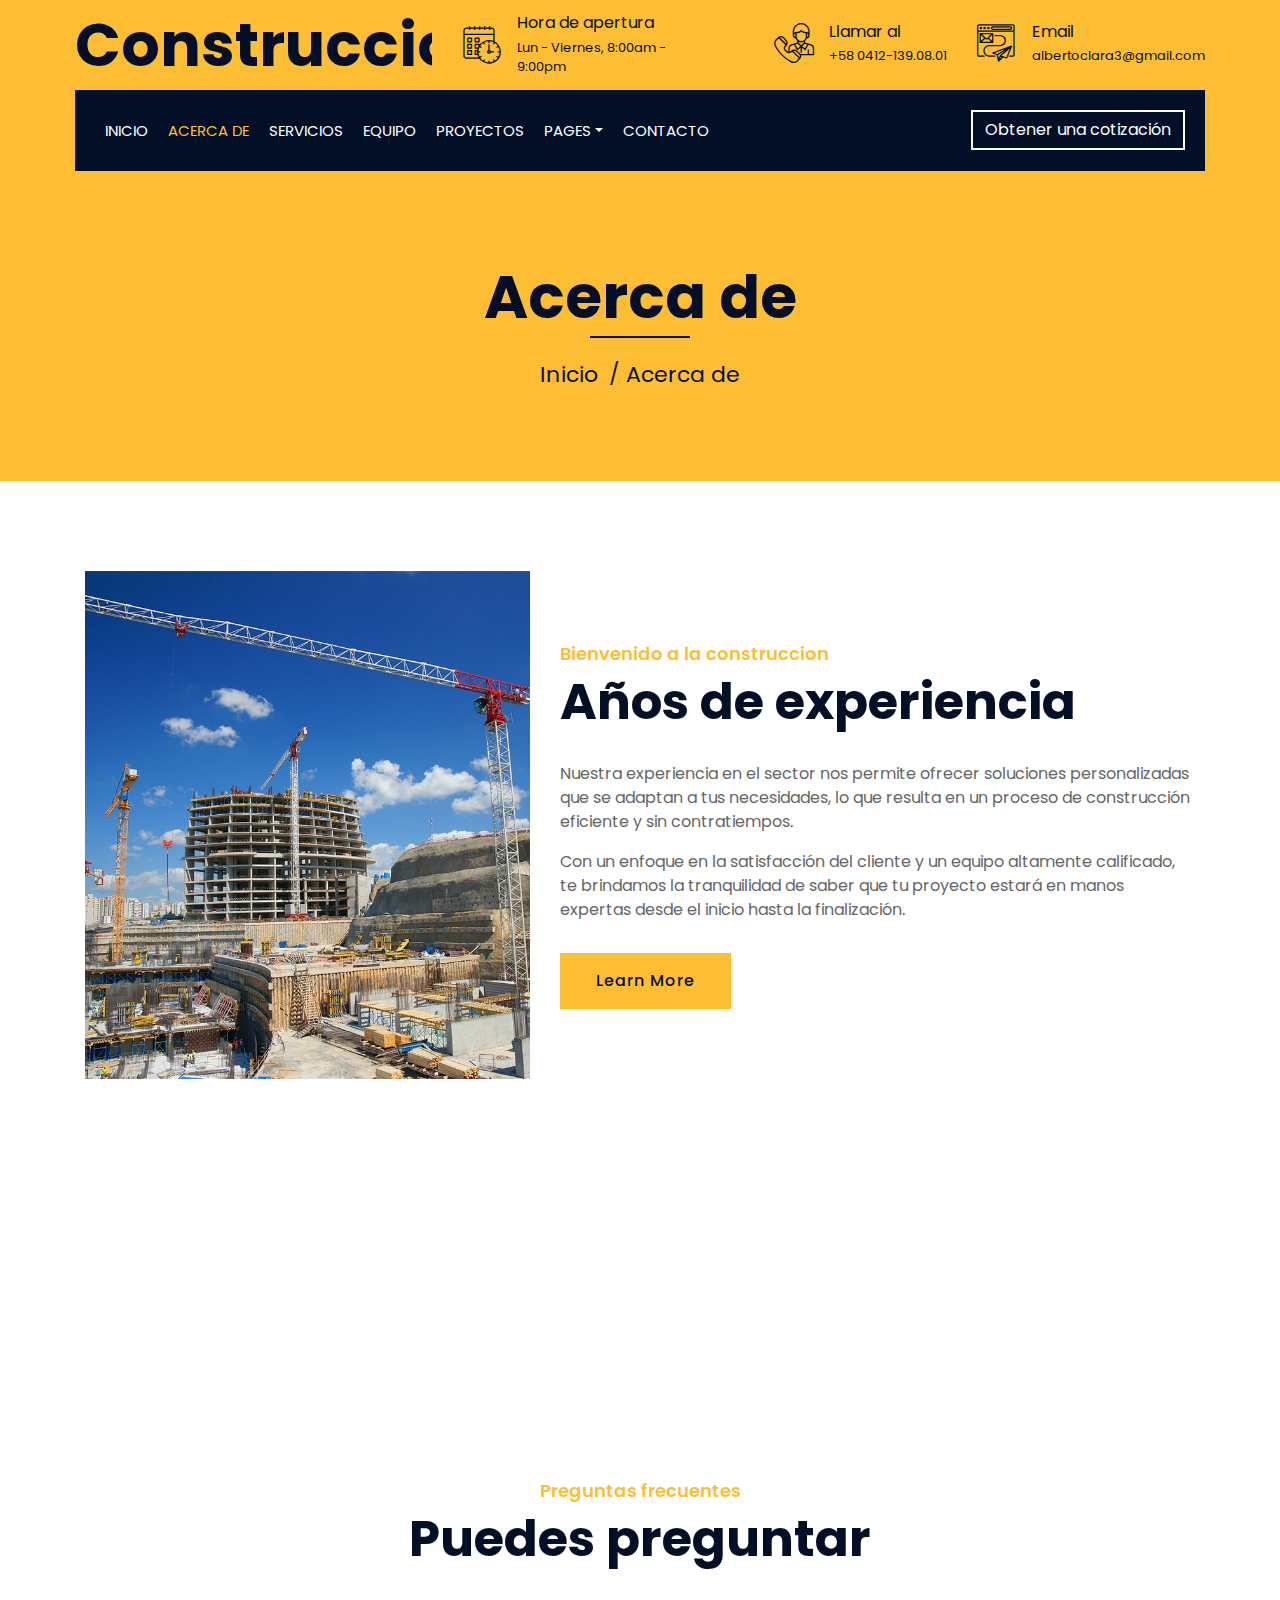
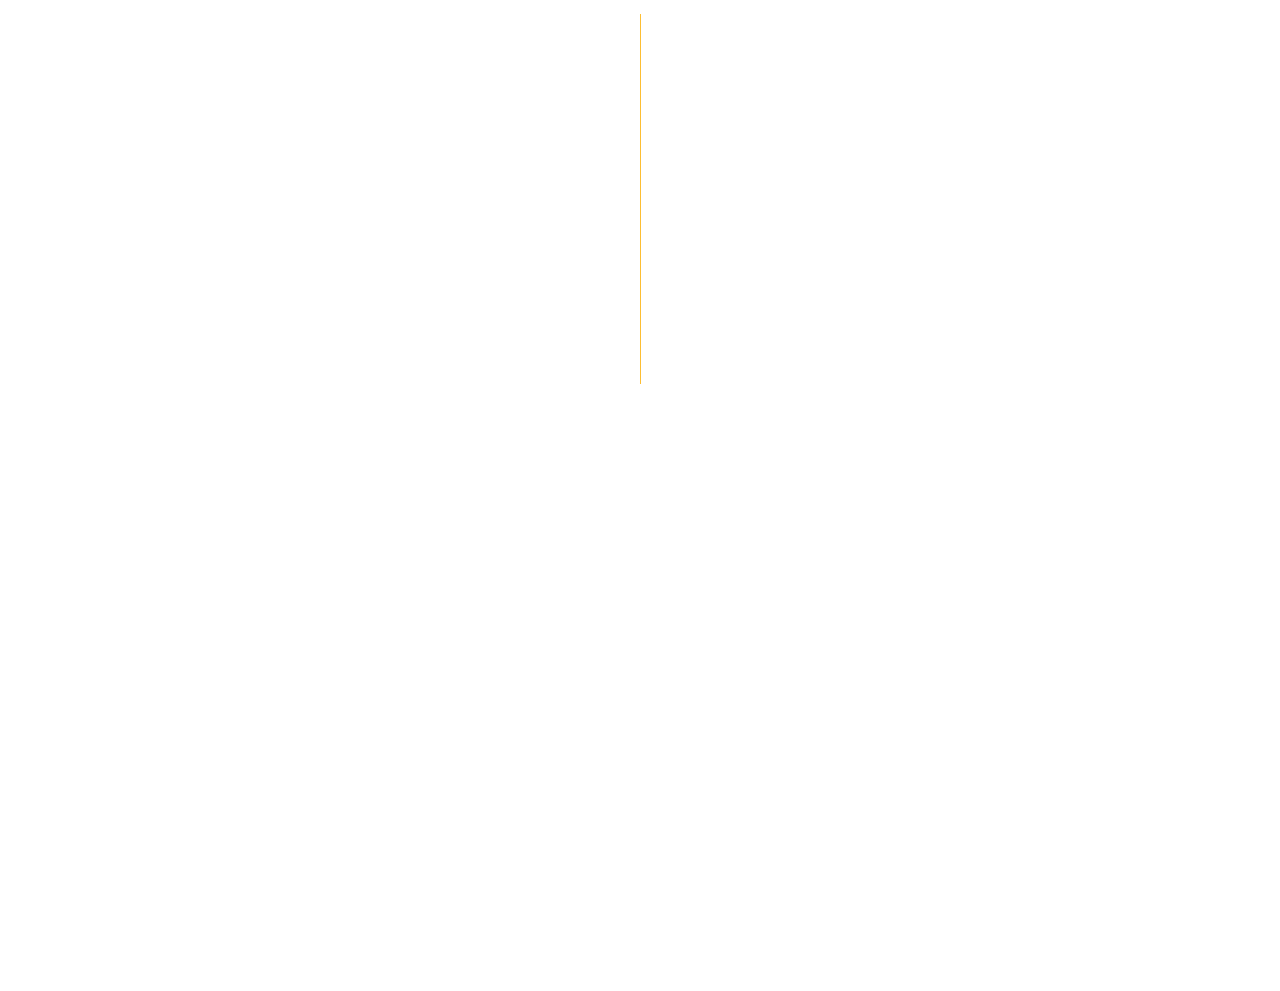
==== commit 2028d032: "traduccion de plantillas" ====
--- a/about.html
+++ b/about.html
@@ -61,7 +61,7 @@
                                         </div>
                                         <div class="top-bar-text">
                                             <h3>Llamar al</h3>
-                                            <p>0412-139.08.01</p>
+                                            <p>+58 0412-139.08.01</p>
                                         </div>
                                     </div>
                                 </div>
@@ -71,8 +71,8 @@
                                             <i class="flaticon-send-mail"></i>
                                         </div>
                                         <div class="top-bar-text">
-                                            <h3>Email Us</h3>
-                                            <p>info@example.com</p>
+                                            <h3>Email</h3>
+                                            <p>albertoclara3@gmail.com</p>
                                         </div>
                                     </div>
                                 </div>
@@ -249,7 +249,7 @@
                                     </div>
                                     <div id="collapseTwo" class="collapse" data-parent="#accordion-1">
                                         <div class="card-body">
-                                            Puede comunicarse con nosotros a travez del 0412-139.08.01 o enviarnos un mensaje por correo electronico y con gusto le atenderemos
+                                            Puede comunicarse con nosotros a travez del +58 0412-139.08.01 o enviarnos un mensaje por correo electronico y con gusto le atenderemos
                                         </div>
                                     </div>
                                 </div>
@@ -369,8 +369,8 @@
                             <div class="footer-contact">
                                 <h2>Contacto de la oficina</h2>
                                 <p><i class="fa fa-map-marker-alt"></i>Venezuela, Edo Miranda, San Antonio de los altos</p>
-                                <p><i class="fa fa-phone-alt"></i>0412-139.08.01</p>
-                                <p><i class="fa fa-envelope"></i>info@example.com</p>
+                                <p><i class="fa fa-phone-alt"></i>+58 0412-139.08.01</p>
+                                <p><i class="fa fa-envelope"></i>albertoclara3@gmail.com</p>
                                 <div class="footer-social">
                                     <a href=""><i class="fab fa-twitter"></i></a>
                                     <a href=""><i class="fab fa-facebook-f"></i></a>
@@ -387,7 +387,7 @@
                                 <a href="">Renovación de la casa</a>
                                 <a href="">Diseño de Arquitectura</a>
                                 <a href="">Diseño de interiores</a>
-                                <a href="">Cuadro</a>
+                                <a href="">Pinturas</a>
                             </div>
                         </div>
                         <div class="col-md-6 col-lg-3">
@@ -426,10 +426,10 @@
                 <div class="container copyright">
                     <div class="row">
                         <div class="col-md-6">
-                            <p>&copy; <a href="#">Brother & Alberto</a>, All Right Reserved.</p>
+                            <p>&copy; <a href="#">Brother & Alberto</a>, Todos los derechos reservados.</p>
                         </div>
                         <div class="col-md-6">
-                            <p>Desarrollador por  <a href="https://github.com/agrelajose">José Agrela</a></p>
+                            <p>Desarrollador por <a href="https://github.com/agrelajose">José Agrela</a></p>
                         </div>
                     </div>
                 </div>
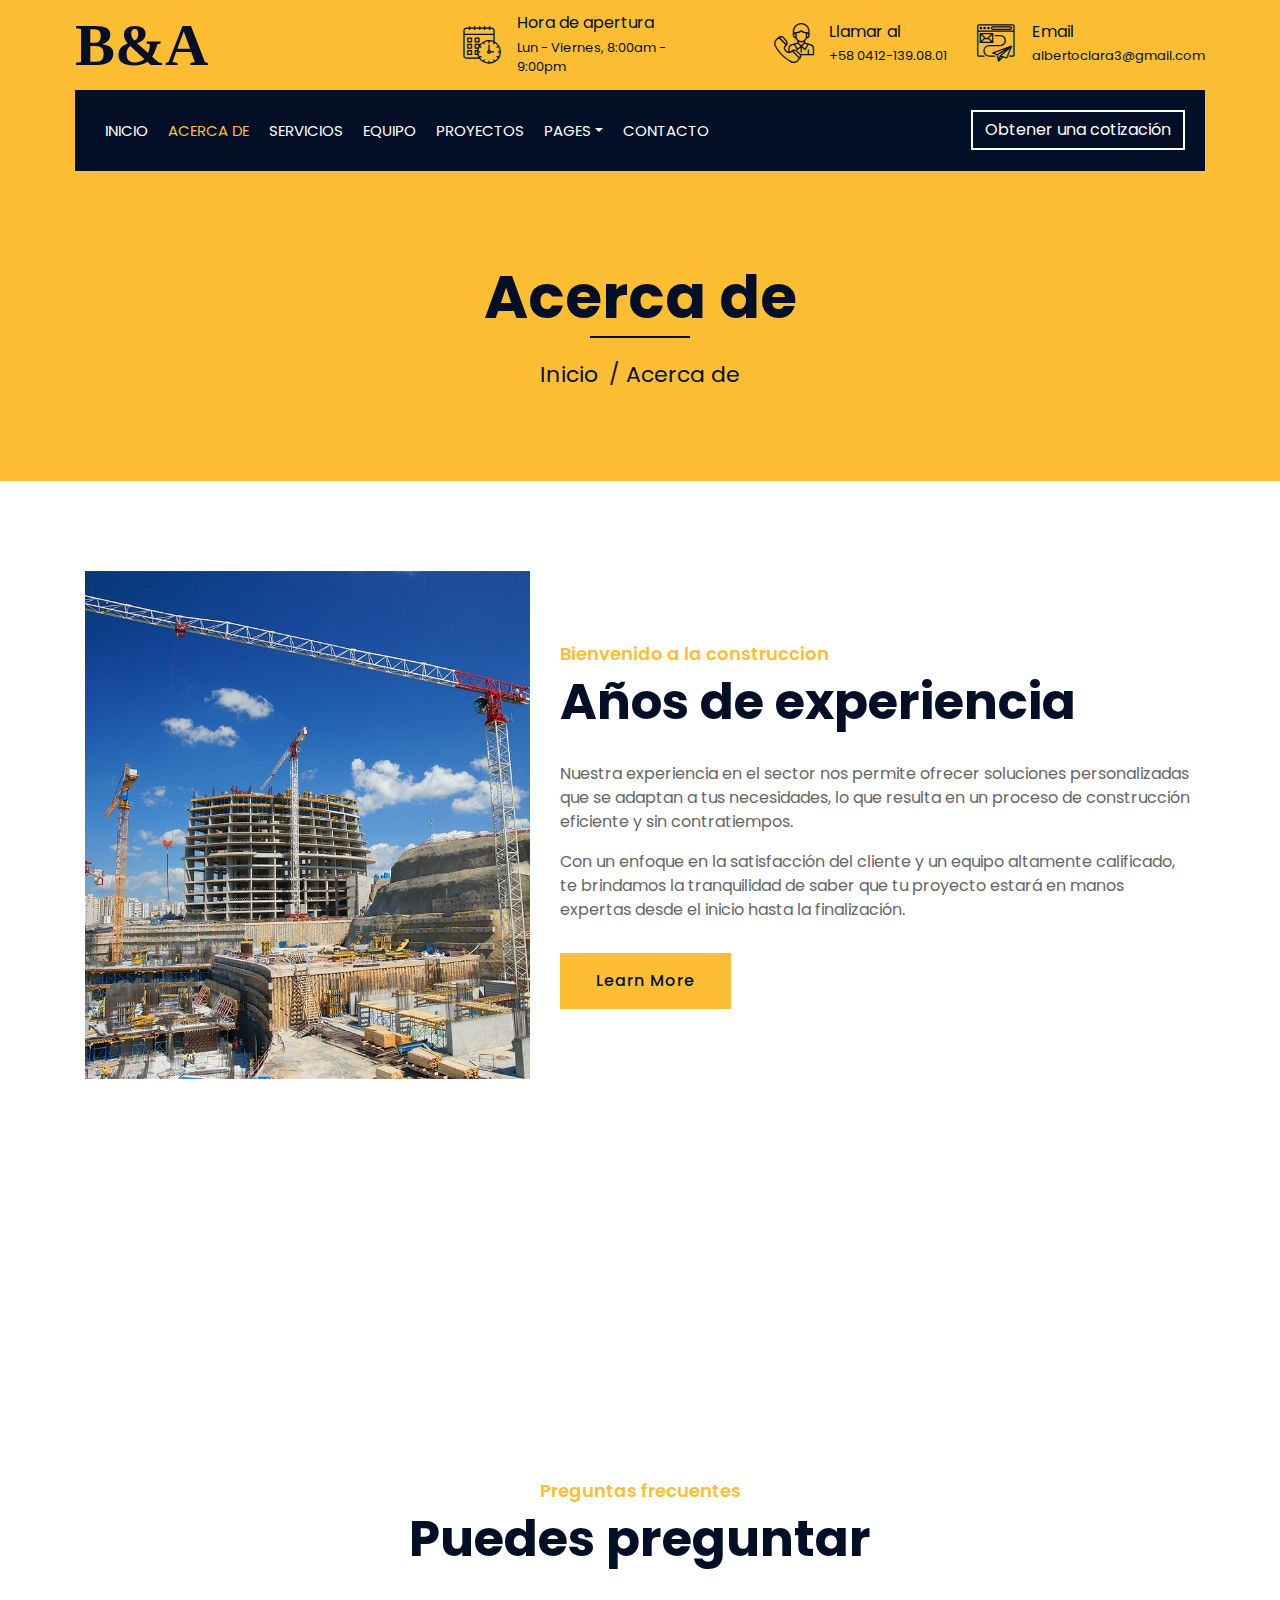
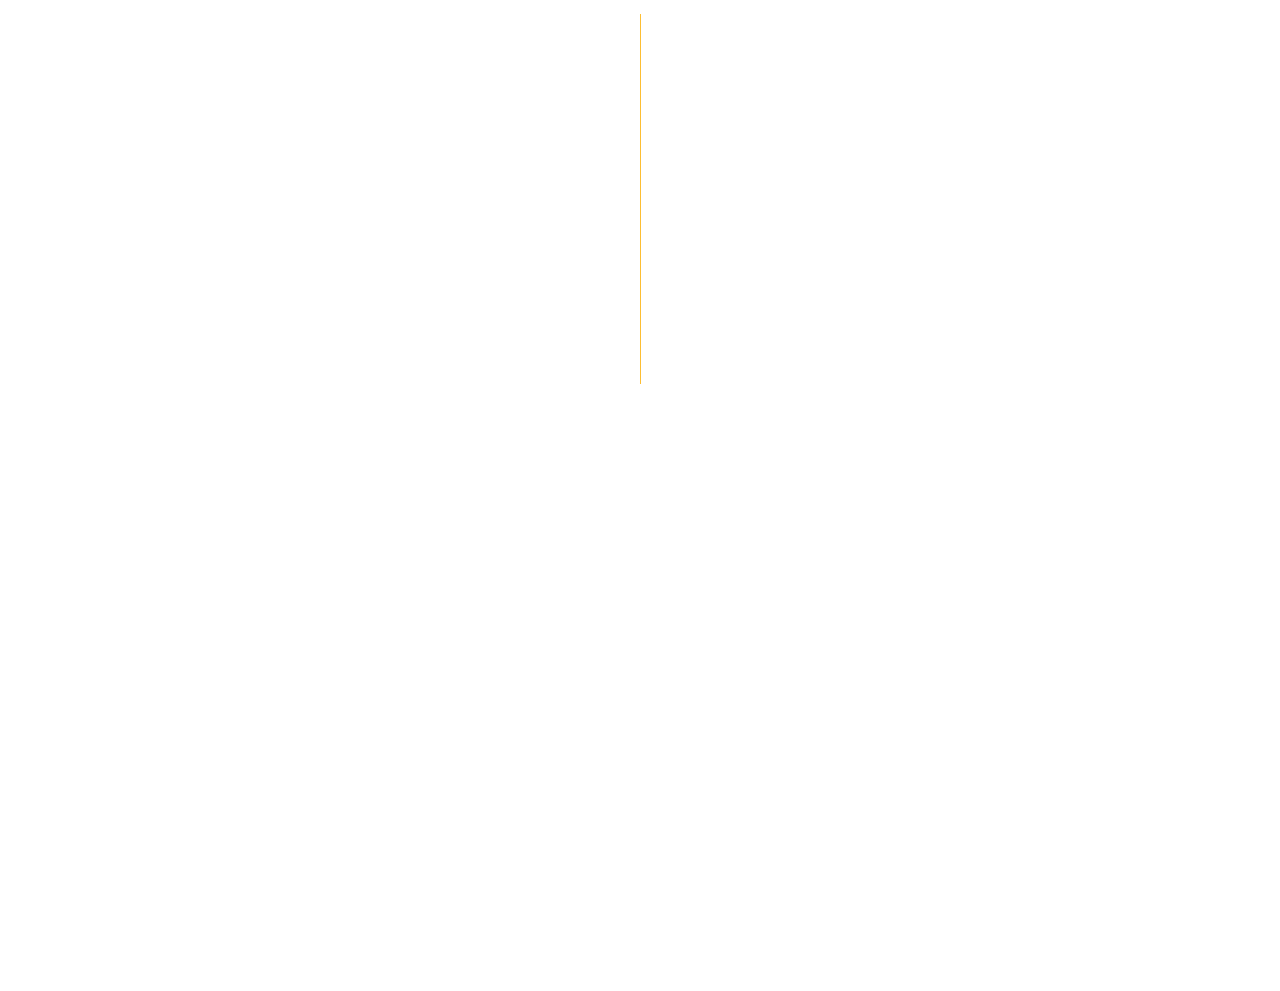
==== commit 144db2ad: "obra completada" ====
--- a/about.html
+++ b/about.html
@@ -36,7 +36,7 @@
                         <div class="col-lg-4 col-md-12">
                             <div class="logo">
                                 <a href="index.html">
-                                    <h1>Construcciones</h1>
+                                    <h1 class="titulo">B&A</h1>
                                     <!-- <img src="img/logo.jpg" alt="Logo"> -->
                                 </a>
                             </div>
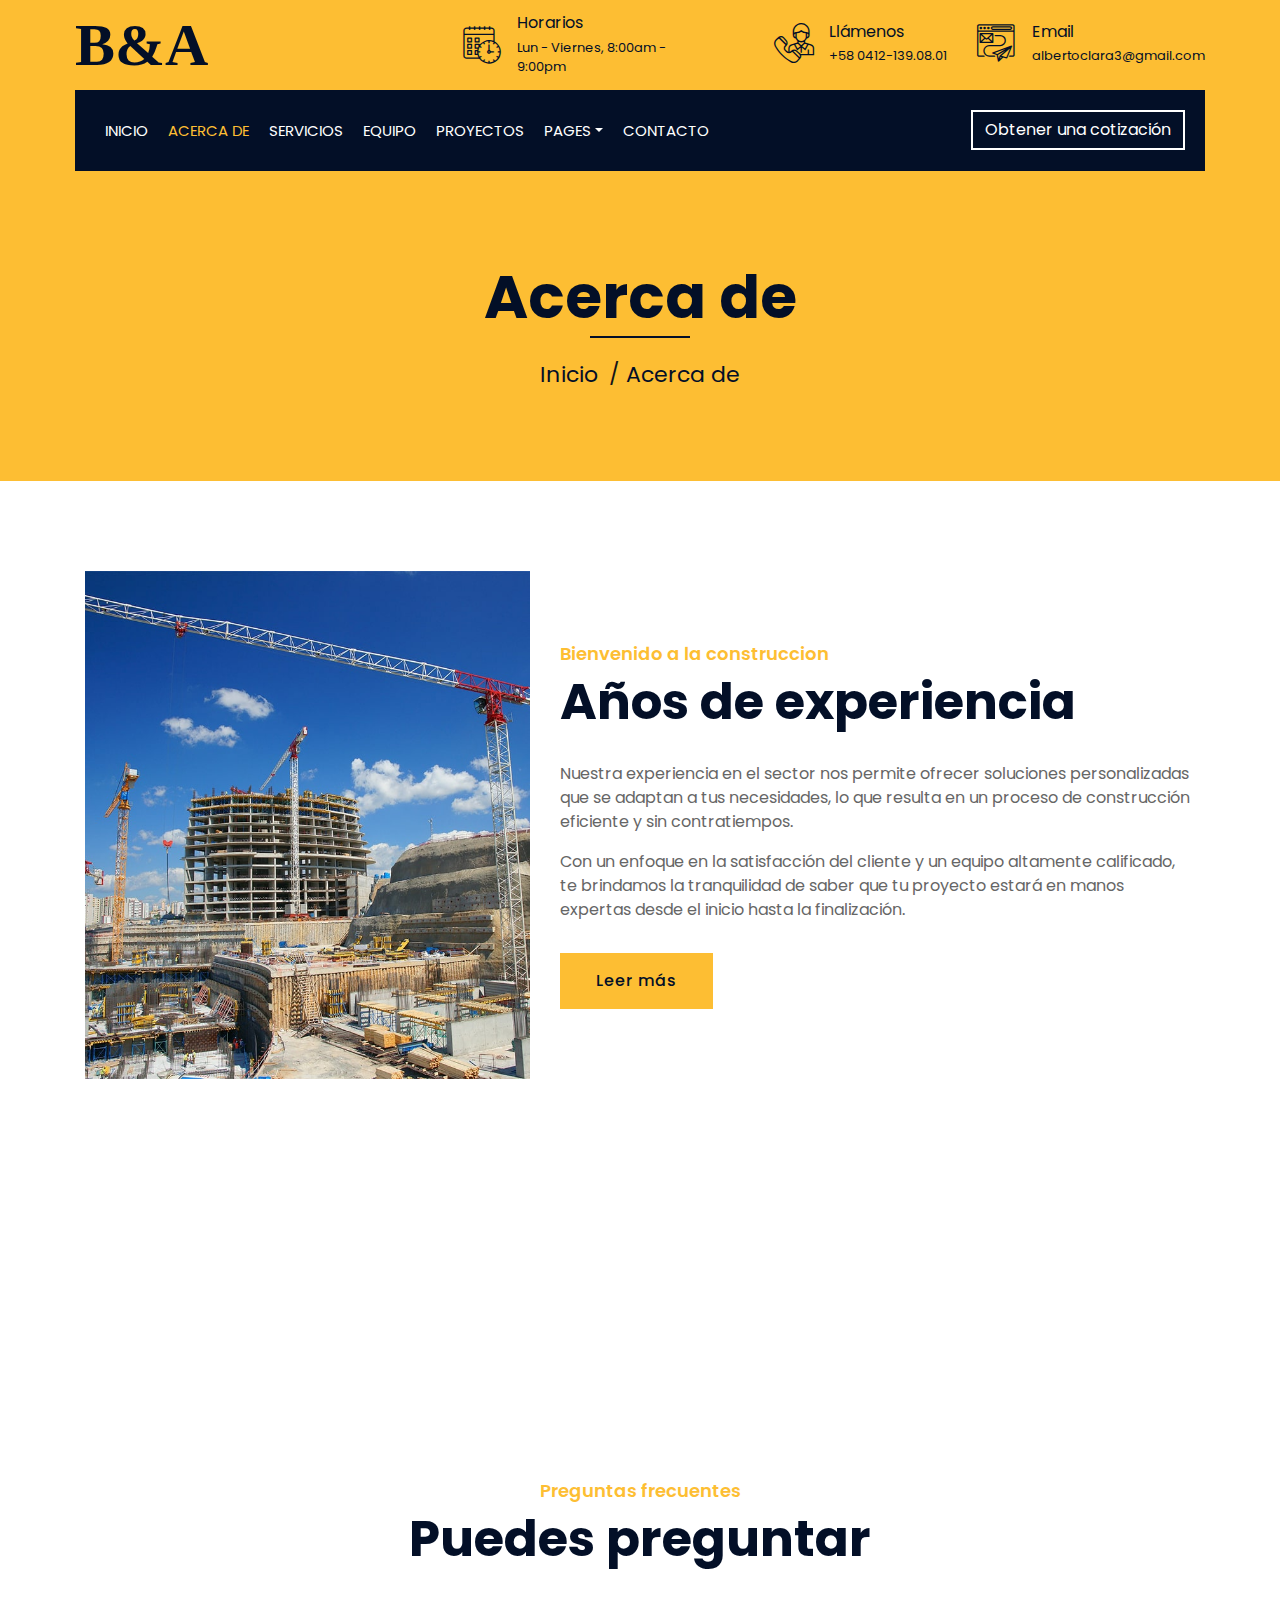
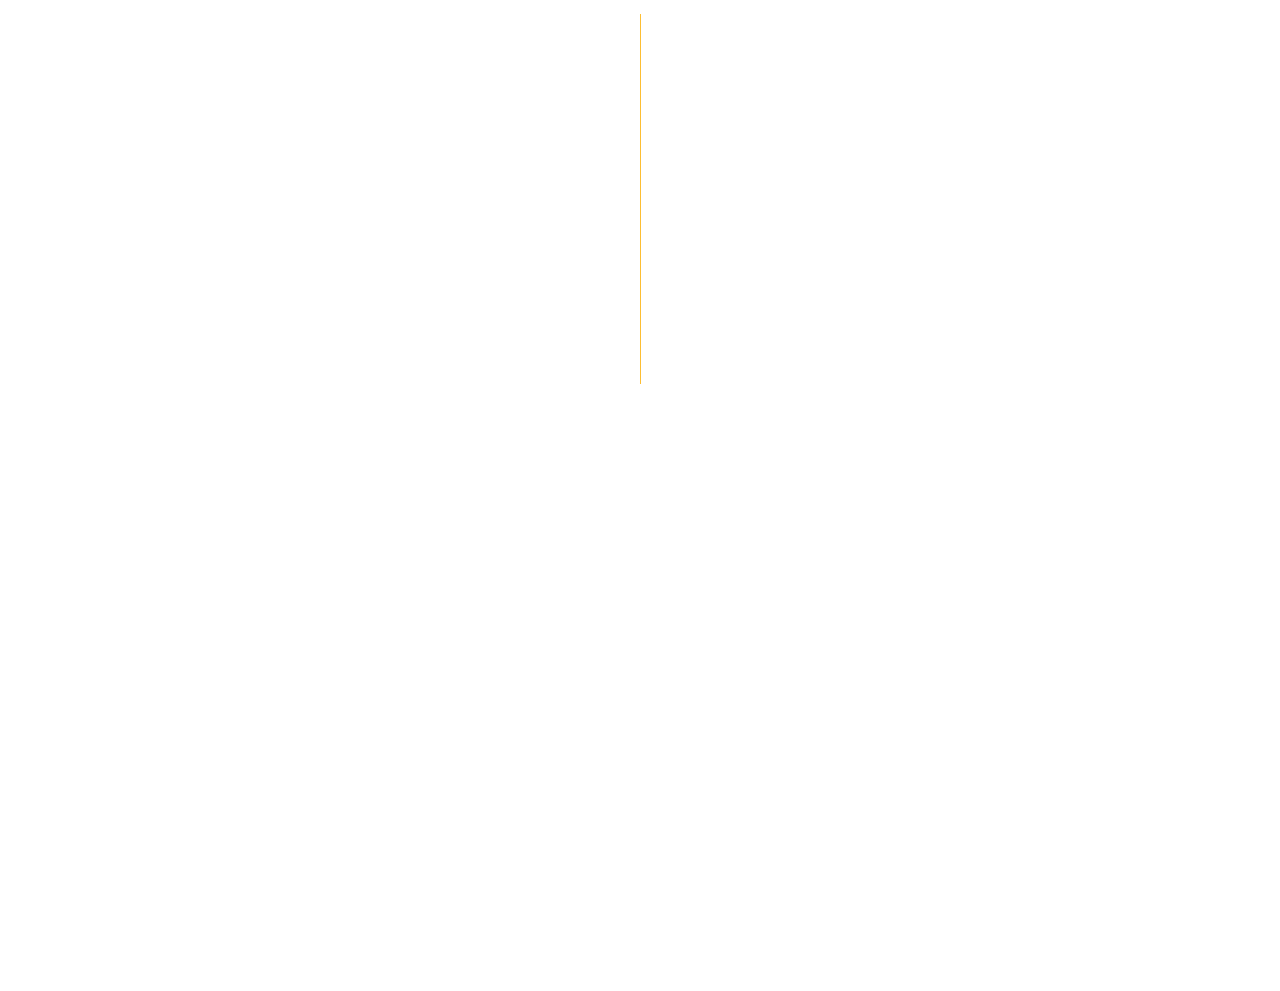
==== commit b9868bd2: "descripcion" ====
--- a/about.html
+++ b/about.html
@@ -49,7 +49,7 @@
                                             <i class="flaticon-calendar"></i>
                                         </div>
                                         <div class="top-bar-text">
-                                            <h3>Hora de apertura</h3>
+                                            <h3>Horarios</h3>
                                             <p>Lun - Viernes, 8:00am - 9:00pm</p>
                                         </div>
                                     </div>
@@ -60,7 +60,7 @@
                                             <i class="flaticon-call"></i>
                                         </div>
                                         <div class="top-bar-text">
-                                            <h3>Llamar al</h3>
+                                            <h3>Llámenos</h3>
                                             <p>+58 0412-139.08.01</p>
                                         </div>
                                     </div>
@@ -156,7 +156,7 @@
                                 <p>
                                     Con un enfoque en la satisfacción del cliente y un equipo altamente calificado, te brindamos la tranquilidad de saber que tu proyecto estará en manos expertas desde el inicio hasta la finalización.
                                 </p>
-                                <a class="btn" href="">Learn More</a>
+                                <a class="btn" href="">Leer más</a>
                             </div>
                         </div>
                     </div>
@@ -407,7 +407,7 @@
                                     Contacte con nosotros y lo atenderemos
                                 </p>
                                 <div class="form">
-                                    <input class="form-control" placeholder="Email here">
+                                    <input class="form-control" placeholder="Email aqui">
                                     <button class="btn">Entregar</button>
                                 </div>
                             </div>
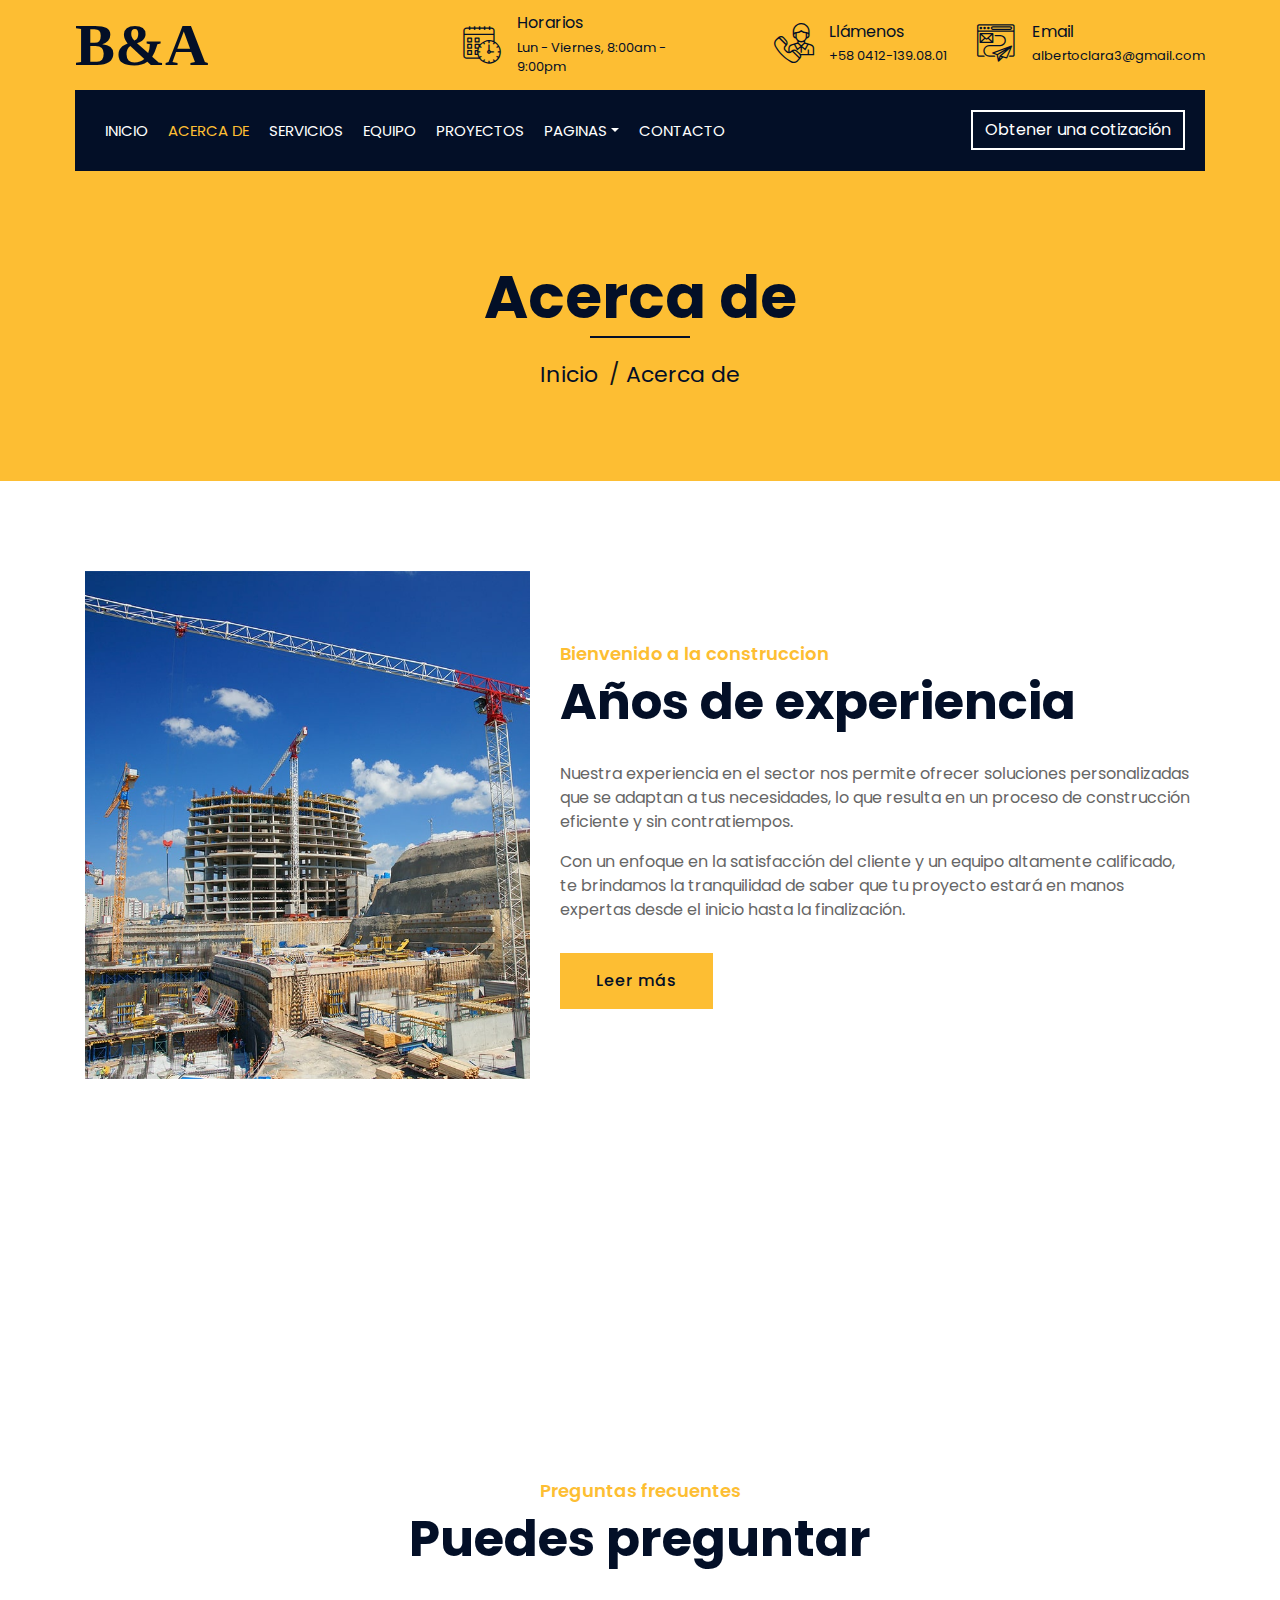
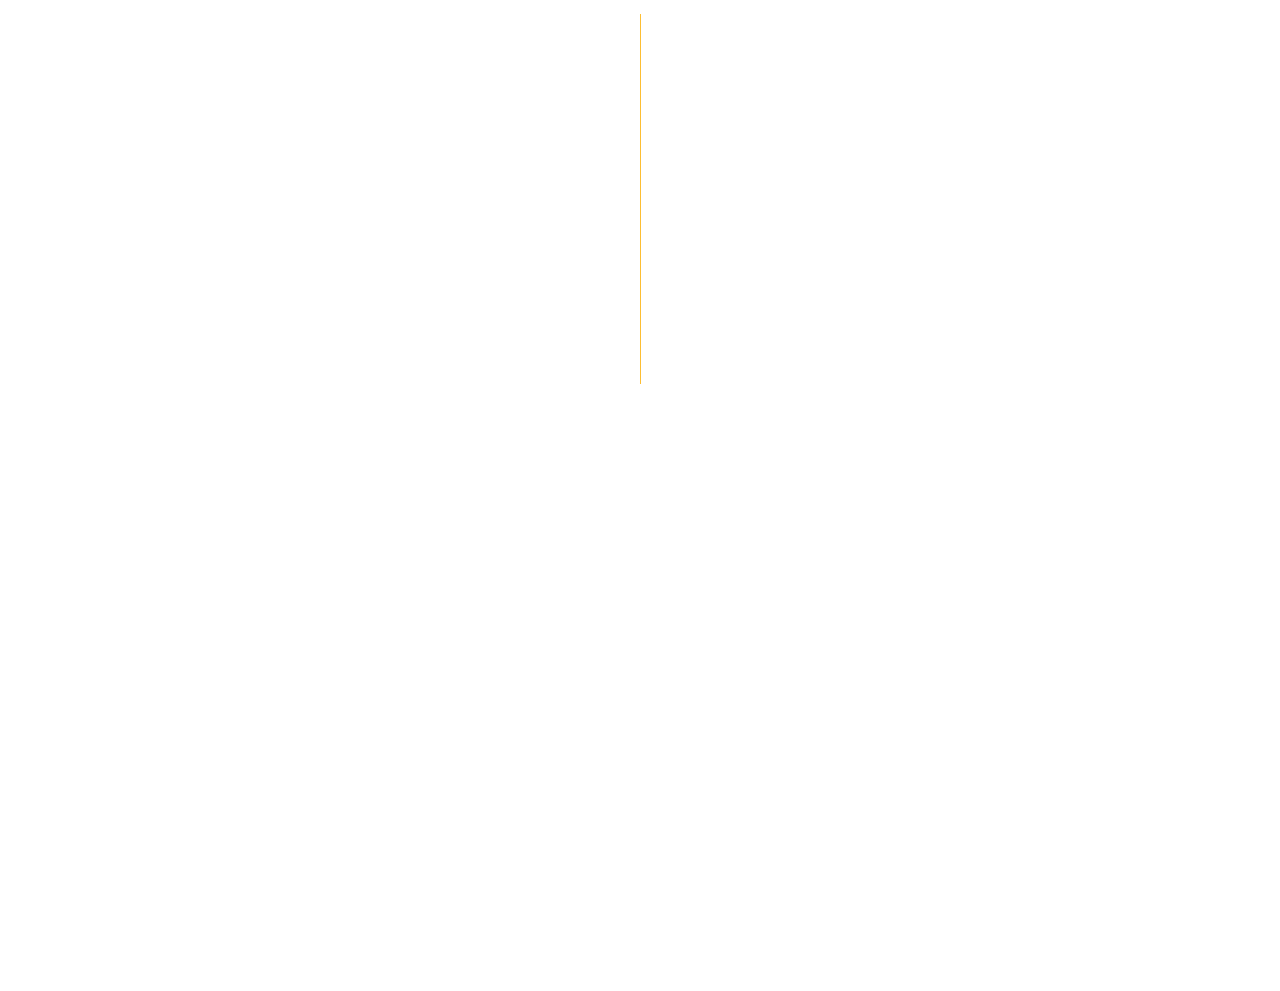
==== commit 0b40b3b3: "cambios pre entrega" ====
--- a/about.html
+++ b/about.html
@@ -100,16 +100,16 @@
                                 <a href="team.html" class="nav-item nav-link">Equipo</a>
                                 <a href="portfolio.html" class="nav-item nav-link">Proyectos</a>
                                 <div class="nav-item dropdown">
-                                    <a href="#" class="nav-link dropdown-toggle" data-toggle="dropdown">Pages</a>
+                                    <a href="#" class="nav-link dropdown-toggle" data-toggle="dropdown">Paginas</a>
                                     <div class="dropdown-menu">
                                         <a href="blog.html" class="dropdown-item">Página de blog</a>
-                                        <a href="single.html" class="dropdown-item">Una sola pagina</a>
+                                        <a href="single.html" class="dropdown-item">Página Unica</a>
                                     </div>
                                 </div>
                                 <a href="contact.html" class="nav-item nav-link">Contacto</a>
                             </div>
                             <div class="ml-auto">
-                                <a class="btn" href="#">Obtener una cotización</a>
+                                <a class="btn" href="https://w.app/BrotherAlbert">Obtener una cotización</a>
                             </div>
                         </div>
                     </nav>
